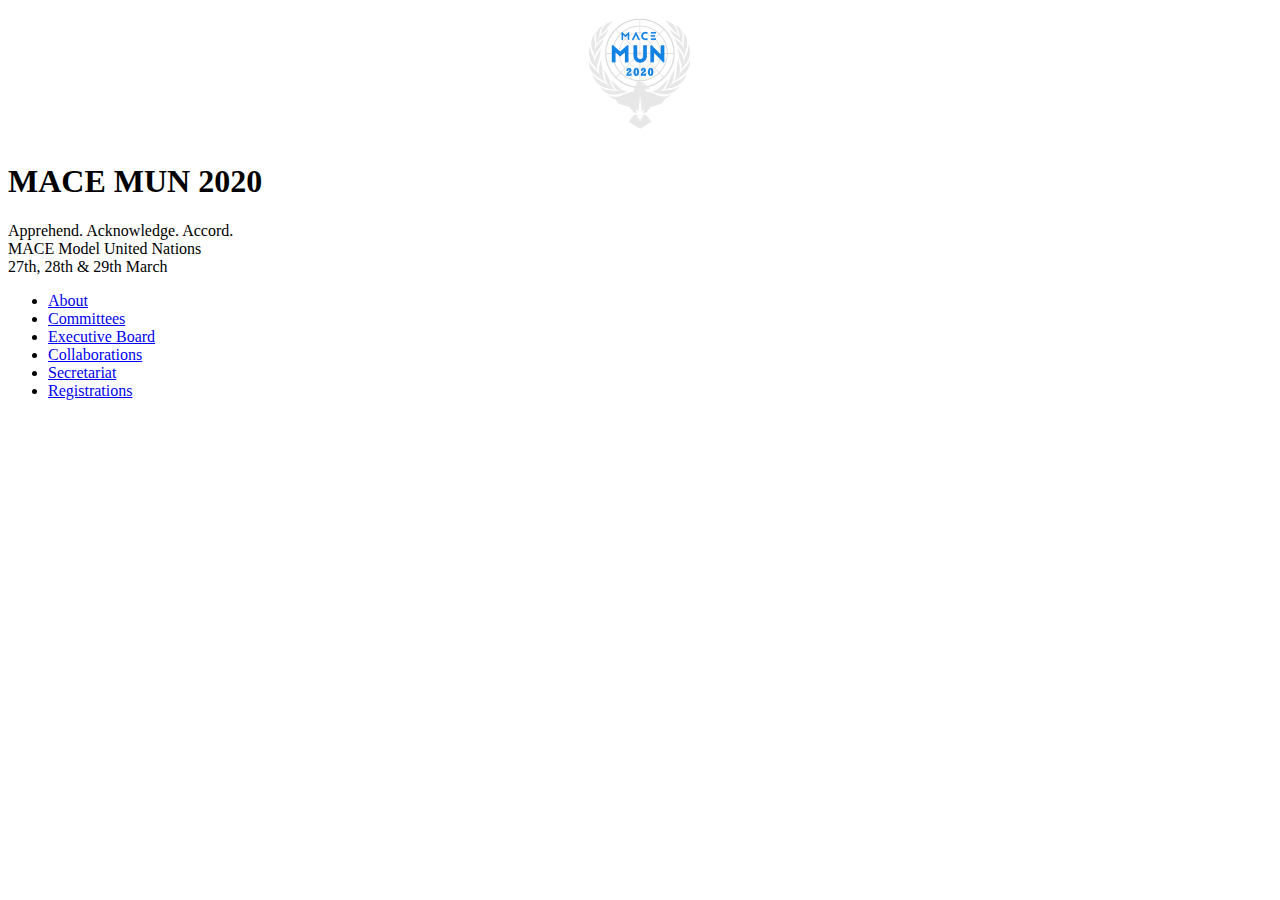
==== index1.html @ add7c155 "Add files via upload" ====
<!DOCTYPE HTML>

<html>
	<head>
		<title>MACE MUN 2020</title>
		<meta charset="utf-8" />
		<meta name="viewport" content="width=device-width, initial-scale=1, user-scalable=no" />
		<link rel="stylesheet" href="assets1/css/main.css" />
		<noscript><link rel="stylesheet" href="assets1/css/noscript.css" /></noscript>
    <style>
.link:target{
  display:block!important;}
</style>

			<link rel="shortcut icon" href="images/mun.png">
			<style>
				.sec-container{
					position: relative;
				}

				.major.width-change{
					width: 100%;
					text-align: center;
					padding: 20px 0 20px 0;
					border-top: solid 1px #ffffff;
				}
			</style>
	</head>
	<body>
        
 
		<!-- Wrapper -->
			<div id="wrapper">

				<!--Header-->
					<header id="header">
						<div class="logo">
							<span><center><img src="images/mun.ico" alt="Image" height="130" width="130"></center></span> 
						</div>
						<div class="content">
							<div class="inner">
								<h1>MACE MUN 2020</h1>
								<p>Apprehend. Acknowledge. Accord.<br>
								MACE Model United Nations <br> 27th, 28th &#38; 29th March</p>
							</div>
						</div>
						<nav>
							<ul>
								<li><a href="#intro">About</a></li>
                                <li><a href="#comm">Committees </a></li> 
                                <li><a href="#eboard">Executive Board</a></li>
                              	<li><a href="#collab">Collaborations</a></li>
                                <li><a href="#sec">Secretariat</a></li>
                                <li><a href="#reg">Registrations</a></li>
								<!--<li><a href="#elements">Elements</a></li>-->
							</ul>
						</nav>
					</header>

				<!-- Main -->
					<div id="main">

						<!-- Intro -->
							<article id="intro">
                                <h2 class ="major">ABOUT</h2>
								<h3 class="major">MACE</h3> 
								<span class="image main"><img src="images/01.jpg" alt="" /></span>
								<p>Mar Athanasius College of Engineering, popularly known as MACE, has been pioneering engineering education in Kerala since 1961 and is one to the top engineering institutions in the state. The students admitted here constitute the top 5 percentile of ranks in the Common Engineering Entrance Examination conducted by the Govt. of Kerala. Its managed by the Mar Athanasius College Association and aided by the Government of Kerala. The college offers B.Tech course in the following 5 fields of engineering: Mechanical, Civil, Electrical and Electronics, Electronics and Communication and Computer Science Engineering. Apart from these courses, there are also Post Graduation Courses which are inclusive of M.Tech, MCA, and Ph.D. </p>
								<p>Set on a hilltop of a low lying mountain in the beautiful and green town of Kothamangalam, also known as the gateway to the hills, MACE lies en route and on the foothills of Munnar, a hill station in the western Ghats popular for vast spread of scenic tea plantations, beautifully designed township, recherché flora and fauna, massive peaks and dams. The institution is also in close proximity with Kochi, a major financial and cultural hub of Kerala, which is inclusive of the Jewish establishments of historic significance and home to the Kochi-Muziris Biennale.</p>
                                <br>
                                <h3 class="major">MACE MUN</h3>
								<span class="image main"><img src="images/macemunpic.png" alt="" /></span>
								<p>Over the past six years, Mar Athanasius College of Engineering, Kothamangalam, Ernakulam, Kerala in association with the online all student-run College Newsletter, THE MACE POST, has been organizing the MACE Model United Nations (MACE MUN) Conference. Selected committees of the United Nations are simulated with specified country matrices per committee. An agenda addressing a real world concern which plagues the idea of peaceful existence of the global citizens will be decided upon by the judges of each committee, hereafter referred to as the Executive Board. Interested candidates will apply and will be allotted a country each based on the aforementioned matrices per committee and also their experience. These allotted candidates , hereafter referred to as delegates , will have to extensively research their country's stance on the agenda. Also, they will have to master their country's foreign policy and the act of diplomatic debate. They will have to research  and present their country's concerns and proposed solutions ( adhering to their national interests as well ) with the seriousness of an actual delegate of the United Nations. Parallely, to keep up with the proceedings of the committees, another faction of participants, hereafter referred to as the members of the International Press (IP) will be in charge of documenting the proceedings of the conference. The IP will be headed by the Head of the International Press, Editor in Chief and The Head of the International Press Photography. The Delegates, International Press Photographers and  Reporters will be judged by the Executive Board, Head of International Press Photography ,Head of International Press and Editor in Chief respectively, on the basis of their performance in committee.</p>
								<p>We are back this time with the much awaited Seventh Edition, MACE MUN 2020, aimed to scale higher and amalgamating a perfect blend of Diplomacy, Debating and Display of leadership skills at its finesse by endorsing the ability to APPREHEND the crises at hand, ACKNOWLEDGE everyone's stances, faults and solutions and ACCORD in good will.</p>
							</article>

						<!-- collab -->
							<article id="collab">
								<h2 class="major">Collaborations</h2>
                                <h3 class="major">Asian MUN Circuit</h3>
								<span class="image main"><img src="images/amc.jpeg" alt="" /></span>
                               
<p>More often than not success is an outcome of a winning combination. It is with much delight and pleasure that we announce our association with Asian MUN Circuit. 
<br>
A circuit that has pioneered the art of expanding the horizons of the very idea of an MUN, AMC provides the ideal platform for MUNners to help expand their audience. MACE MUN 2020 looks forward to our alliance with such a skillfully evolved circuit scheduled to be held on 27th, 28th and 29th of March.</p>

							</article>

						<!-- Registrations -->
							<article id="reg">
                                <h2 class="major">Registrations</h2>
                                <br>
                                
								<p><center>To register as a delegate for MACE MUN 2020, you can follow the link below to apply:
                                <a href="https://forms.gle/uHZD6a6uFtLuvNiS8">DELEGATE APPLICATIONS</a></center></p>
                                
                                <p><center>To register as an International Press Reporter, you may follow the link below :<br>
                                <a href="https://forms.gle/bbhjKDuFJkeQMsyP7">INTERNATIONAL PRESS REPORTER</a></center></p>
                                
                                <p><center>To register as an International Press Photographer, you may follow the link below :<br>
                                <a href="https://forms.gle/jBUQbMmKQguDCgD26">INTERNATIONAL PRESS PHOTOGRAPHY</a></center></p>
                                
                                
                                
                
							</article>
                         <!-- Committee --> 
    <article id="comm"> 
     <h2 class="major">Committees</h2> 
     <p> 
     <center><span><a href="#unodc"><img src="images/UNODC%20LOGO.png" alt="Image" height="130" width="130"></a></span> 
     <span><a href="#hse"><img src="images/HSC%20LOGO.png" alt="Image" height="130" width="130"></a></span> 
     <span><a href="#kla"><img src="images/Untitled-1.png" alt="Image" height="130" width="130"></a></span></center> 
  
    <center>
     <span><a href="#unga"><img src="images/UNGA%20LOGO.png" alt="Image" height="130" width="130"></a></span> 
     <span><a href="#wha"><img src="images/WHA%20LOGO.png" alt="Image" height="130" width="130"></a></span> 
     <span><a href="#ip"><img src="images/ip%20LOGO.png" alt="Image" height="130" width="130"></a></span> 
         </center>
        </p>
     <div id="unodc" class="link" style="display:none"> 
      <h3 class="major width-change">United Nations Office on Drugs and Crime</h3> 
      <span class="image main"><img src="images/unodccom.jpeg" alt="" ></span> 
      <p>The unrelenting torrents of crime are kept at bay by the guardians of peace and justice. Transnational organised crime and the illicit trade of drugs has become a major threat to world peace and if not kept in check will tear the world apart. This is the mandate of the United Nations Office on Drugs and Crime (UNODC).<br> A committee that challenges the Delegates in ways that are unheard of in other committees. A committee where there is a very fuzzy line between allies and enemies. A committee that needs you to bring your A game.</p> 
     </div> 
     <div id="hse" class="link" style="display:none"> 
      <h3 class="major width-change">Historic Security Council</h3> 
      <span class="image main"><img src="images/hsccom.jpeg" alt=""></span> 
      <p>The Jericho Trumpets, employed on the Stuka, one of the most iconic tactics employed by the Germans in WW2, represented a major propaganda victory over the Allied forces.
The banshee scream it uttered struck terror into the hearts of even the most gallant. And the call to arms it symbolises echoes through the annals of history, even today.
<br>
The  one that remains deadlocked over issues that threaten to destabilize the fragile peace that the UN represents. The United Nations Security Council (UNSC) is the UN's most powerful body, with primary responsibility for the maintenance of international peace and security.
This is their call to action, their call to arms, their chance for redemption. 
The siren calls. Your move.</p> 
     </div> 
     <div id="kla" class="link" style="display:none"> 
      <h3 class="major width-change">All Kerala Political Party Meet</h3> 
      <span class="image main"><img src="images/akcom.jpeg" alt=""></span> 
      <p>ന്യായമുള്ള നയങ്ങളെ നിയമങ്ങളാക്കുന്നതിൽ നാം എന്നും മുന്നിൽ തന്നെ. 
പ്രജാ ഹിതങ്ങൾക്ക് പ്രാധാന്യം നൽകിപ്പോന്ന ശ്രീമൂലം തിരുന്നാൾ വാണിരുന്ന കാലത്ത് തിരുവിതാംകൂറിൽ ആദ്യമായ് നിയമ നിർമ്മാണ സഭ രൂപം കൊണ്ടത് മുതൽ വർഷങ്ങൾ നീളുന്ന പാരമ്പര്യം പേറുന്നവർ.
<br>
അസ്വാതന്ത്ര്യത്തിന്റെ കൈവിലങ്ങുകൾ അഗ്നിക്കിരയാക്കി പിറന്ന മണ്ണിനു വേണ്ടിയുള്ള ഒരു ജനതയുടെ എണ്ണമറ്റ മുറവിളികളുടെയും നിരായുധസമരമുറകളുടെയും ആകത്തുകയാണ് ഇന്ത്യൻ സ്വാതന്ത്ര്യം.വ്യത്യസ്തകളെ അതിന്റെ തനിമ ഒട്ടും ചോരാതെ തന്നെ സ്വാംശീകരിച്ഛ് ഭൂരിപക്ഷവും ന്യൂനപക്ഷവും കയ്യോട് കൈ ചേർത്ത് മനുഷ്യനായി
ജനിച്ച എല്ലാവർക്കും ഒരേ നീതി നടപ്പാക്കുന്ന ജനാധിപത്യം.
<br>
ജന ഹിതങ്ങളറിയുന്ന  ഒരു നല്ല ജന പ്രധിനിധിയെ  നിങ്ങൾ നിങ്ങളിൽ കാണുന്നുണ്ടോ? 
നിയമ നിർമാണത്തിനായി സംഭാവന ചെയ്യാൻ നിങ്ങൾക്ക് നിങ്ങളുടേതായ  ആശയങ്ങളുണ്ടോ? 
സ്വയം ഒരു നല്ല നിയമ നിർമാതാവാകാൻ നിങ്ങൾക്ക് സാധിക്കുമോ?
<br>
എന്നാൽ  ആശയങ്ങളെ ആയുധമാക്കാൻ  അഖില കേരള രാഷ്ട്രിയ പാർട്ടി  സമ്മേളനത്തിൽ പങ്കുചേരു!</p> 
     </div> 
     <div id="unga" class="link" style="display:none"> 
      <h3 class="major width-change">United Nations General Assembly Disarmament and <br>International Security Council</h3> 
      <span class="image main"><img src="images/ungacom.jpeg" alt=""></span> 
      <p>The one who holds back the tempestuous nature of man, the voice of reason amidst the clamor for violence.<br>
The United Nations General Assembly Disarmament and International Security, better known as the First Committee, deals with issues regarding the promotion, establishment, and subsequent maintenance of global peace while simultaneously working to prevent weapons proliferation.
The bread and butter of MUN'ers everywhere, the UNGA DISEC offers delegates the opportunity to discuss burning questions at the forefront of international relations, both hostile and amicable.</p> 
     </div> 
     <div id="wha" class="link" style="display:none"> 
      <h3 class="major width-change">World Health Assembly</h3> 
      <span class="image main"><img src="images/whacom.jpeg" alt=""></span> 
      <p>"Ring-a-round the rosie,<br>
A pocket full of posies,<br>
Ashes! Ashes!<br>
We all fall down."<br>
A nursery rhyme that brings back fond memories. But metafolklore tells another tale, one of sickness and death, of anguish and despair, of a struggle to ward off the Black Death, lurking behind the flimsy veneer of an innocent folk song. A bit too grim, perhaps? Regardless, it is a symbol of mankind's unquenchable will to survive, to hope when all seems bleak, and to rebuild from the ashes.<br>
The World Health Assembly(WHA) is a specialized agency of the United Nations that is concerned with international public health and is a member of the United Nations Development Group. 
The WHA's primary role is to direct and coordinate international health within the United Nations system. Its Constitution reaffirms this, "the attainment by all people of the highest possible level of health".</p> 
     </div> 
     <div id="ip" class="link" style="display:none"> 
      <h3 class="major width-change">INTERNATIONAL PRESS</h3> 
      <span class="image main"><img src="images/ipcom.jpeg" alt=""></span> 
      <p>There have always been attempts by those in power to eradicate the truth and impose a narrative that conforms to their desires.
'History is written by the victors', after all.<br>
Yet, over the ages, around every socially and politically divisive conflict, there have always existed counter-narratives that seek to subvert history as we know it, a karmic balance that some have phrased, 'the truth will out'.<br>
As these two conflicting proverbs contest the other's validity, we are left in a curiously solipsistic state of existence, unsure if everything we assume to be true is in fact, a lie.
After all, everyone's an unreliable storyteller.<br>
The International Press, the committee of reporters and photojournalists who wield the true authority in a committee, the ones who often cause delegates to quake in their boots and who are tasked with bringing council proceedings to the public.
Come tell your version of the truth.</p> 
     </div> 
    </article> 
    <!-- Executive Board --> 
    <article id="eboard"> 
     <h2 class="major">Executive Board</h2> 
     <p> 
     <center><span><a href="#de"><img src="images/UNODC%20LOGO.png" alt="Image" height="130" width="130"></a></span> 
     <span><a href="#des"><img src="images/HSC%20LOGO.png" alt="Image" height="130" width="130"></a></span> 
     <span><a href="#descri"><img src="images/Untitled-1.png" alt="Image" height="130" width="130"></a></span> 
         </center>
    
         <center>
     <span><a href="#descr"><img src="images/UNGA%20LOGO.png" alt="Image" height="130" width="130"></a></span> 
     <span><a href="#descrip"><img src="images/WHA%20LOGO.png" alt="Image" height="130" width="130"></a></span> 
     <span><a href="#desc"><img src="images/ip%20LOGO.png" alt="Image" height="130" width="130"></a></span> 
         </center>
     <p><br><br></p> 
       <div id="de" class="link" style="display:none">
     <h3 class="major width-change">United Nations Office on Drugs and Crime</h3>   
     <span class="image main"><img src="images/UNODC.jpeg" alt=""></span> 
     <p>A second year Computer Science Student who has been into MUN's for the past four years, he firmly believes that discourse on an issue is the only way to solve it and platforms like these provide an ideal opportunity to do the same. He believes that logic and law are the strongest tools in a committee. A balance of passion and profession is his motto in life and he’s combined both of them to create his start-up called DebateAround, helping individuals in the field of debating and MUNs." We present to you the President of the UNODC, Prakhar Rathi.
<br><br>
A person who holds diligence and altruism with high regard, and who is currently a fourth year law student at Amity Law School, Delhi, Saurav has a keen interest in studying about child rights. For the past three years he has served people by guiding them how to represent themselves as a diplomat in a simulation. He wishes to create a calm environment with his presence for the prosperity of participants. As a person having a dedicated heart towards his passion to learn and teach he expects the participants not to feel intimidated and consider the whole experience at MACE MUN as elucidative. We present to you the Vice-President of the UNODC, Saurav Prakash.
<br><br>
Known throughout the Kerala circuit, he is a man who prefers a good intellectual debate over a cup of coffee, and is more fondly referred to as djtom. Don't let his short stature fool you. His unimposing looks and happy go lucky attitude hides a charisma and intelligence that makes him one of the greatest minds in the college. Chief Editor of the Mechanical Department Newsletter, Captain of the SAE Aero Design Team (Micro), Takshak 2019 Documentation Head and a veteran of several MUN's, his strong views regarding migration policies and his diplomatic overtures have many a time roused a committee with applause. 
We present to you the Rapporteur of the UNODC, Davis Jacob Thomas</p> 
     </div><div id="des" class="link" style="display:none"><h3 class="major width-change">Historic Security Council</h3>
     <span class="image main"><img src="images/HSC.jpeg" alt=""></span> 
     <p>Wise and witty is a rare combination, and he has got it all. With an experience of over 30 model United Nations conferences, Tejashh Bagri is one of the most respected members in the circuit. He is currently pursuing his Bachelor’s degree in engineering at SRM Institute of Science and Technology and serving as the Secretary General for SRMMUN 2020. His unquestionable passion and an ever-growing will to bring a change are two of the three reasons which make him the most approachable Executive Board member. With him on the dais, we are assured that the delegates will bring out their best performance and make the simulation a successful one.We present to you the Chairperson of the Historic Security Council at MACEMUN 2020, Mr. Tejashh Bagri!<br><br>

He is a 2nd year law student, member of 2 Organizations, Poet, Animal Rights Activist and an aspiring Lawyer cum Politician. Skilled Debater and  passionate Mooter, he has been chaired MUNs throughout the country, notably at AMU. 
From taking the Indian Flag to the Lal Chowk all alone to filing an RTI against the authorities, he has always been fearless in his actions, attempting to continue the legacy left behind by his grandfather, a fearless poet himself. <br>
Currently a PLV with DSLSA and Intern at DHC, spending most of his time in real courts, he has a positive and unique outlook towards life, often reflected in his committees.
Known for his eloquence, wit and deep understanding of the matter concerned, he considers himself to be a novice who  still has a lot to learn from the world. Introducing to you all, The Vice-Chairperson of Historic Security Council,  
Mr. Shashvat Jain.
<br><br>
A single minded individual with a heart of gold, with an indefatigable drive to better himself, Akhil is a man of many facets. 
Fondly called ASK by professors and students alike, he is an accomplished MUN'ner, with over eight of them under his belt, and is a force to be reckoned with, especially when he plays his famed role as an IP reporter.
He manages to juggle his myriad responsibilities, from being the SEC of the SAE MACE chapter, to being the student secretary for the alumni association with seeming ease.
Most importantly though, he is an unapologetic pistonhead, and with a love of cars that edges out his love for food (just barely), he can talk your ear off with a verse by verse rendition of any episode of Top Gear that you'd dare to quiz him on, replete with Jeremy Clarkson's sarcastic wit. Presenting the esteemed Director of the Historic Security Council, Mr. Akhil Sreekumar</p> 
    </div><div id="descri" class="link" style="display:none"> <h3 class="major width-change">All Kerala Political Party Meet</h3> 
     <span class="image main"><img src="images/AKPPM.jpeg" alt=""></span>
     <p>With humble beginnings, he quickly rose through the ranks becoming the General Secretary of the VITC Debate Society (2016) and soon after, its President (2017), as well as becoming the Office Bearer of the VITC University Student Council (2017). He founded and was the maiden Secretary General of the VITNESS Leadership summit (2016). He also founded the VITNESS PARLIAMENTARY DEBATE(2015), one of the two regularly hosted Parliamentary Debates in the Chennai circuit. A debater par excellence, he has attended over 70 MUN Conferences and Debates across India in the capacity of a debater, delegate and an EB member. Despite his plethora of achievements, he portrays a coy attitude and is always welcome to constructive criticism. On a usual day you could find him vigorously criticising the establishment, often times in the company of a chilled beer. Ladies and Gentlemen, we present the Speaker of AKPPM, Mr. Rohit Santhosh.
         <br><br>

Gayathri, a lawyer of irrefutable wits, is an unstoppable presence be it any council. Behind her charming smile and benign persona is a nuanced, discerning and convincing MUNner who not only puts forward jaw dropping arguments, but also pursues pragmatically useful solutions. Her unwavering patience and indomitable willingness to empower is everything  and more an EB member needs. With unabashed pride, we present to our Deputy speaker for the AKPPM, Advocate Gayathri Muraleedharan
<br><br>
Pursuing his bachelors in Mechanical Engineering from Mar Athanasius College of Engineering, Joseph Jose isn't an unfamiliar face in the Kerala MUN circuit. Starting off with his MUN career 2 years back in his home turf MACE MUN, he has attended MUNs across the Kerala, Chennai and Bangalore circuits. You would often find him meeting new people and relaying them information regarding the upcoming MACEMUN as that's what he does best! Currently serving as the USG (Publicity) for MACEMUN 2020, We are proud to have Joseph Jose as the Director for AKPPM at MACE MUN 2020</p> 
     </div><div id="descr" class="link" style="display:none"><h3 class="major width-change">United Nations General Assembly Disarmament and <br>International Security Council</h3> 
     <span class="image main"><img src="images/UNGA.jpeg" alt=""></span>
     <p>Mukund is currently pursuing his single cycle master’s degree in Medicine and Surgery from the University of Milan, Italy. Coming from one of the rarer tangents in the circuit of debate, it is his passion to be part of different types of structures and formulated MUN simulations all across the world. Model United Nations for him is a lot like an egg, you can do whatever you want, depending on your appetite. Toss it on a pan, flip it a little and get an omelette or even if you do mess it up a little in between, rest assured you have some great scrambled eggs for you, there is no way you’re gonna go starving. Model United Nations is exactly like that. You do great, you get to inspire people, you don’t do that great and you end up with the missing ingredients in your recipe, to inspire yourself in the future. We present to you, with great aplomb, Mr Mukund Vasta, the President of UNGA DISEC.<br><br>

Divyanshu Sharma is pursuing his bachelor's from the prestigious National Institue of Technology, Jalandhar (Punjab),  still awaiting for coming out fresh from the well of engineering !<br>
 "Love at first sight", he can't think of anything else to better explain his romance with MUNs.  With esteem knowledge of international affairs and super wit on Indian Politics he has legitimately  conquered many Model United Nations conferences and Youth parliaments. Being the representative and founder of the Model United Nations Club ( CDC, NITJ)  of NIT Jalandhar, Divyanshu firmly believes in the principle of perseversance for proving one's mantle and coming out legitimately by learning from one's mistake. May we present to you, the Vice President of the UNGA DISEC, Mr. Divyanshu Sharma.
<br><br>
A normal human being by morning.. A hardcore cricket fan by night. Mr Arjun Bhaskar is the definition of a Kochi kid. A man who in his best nights, can be found wandering the streets of kochi, meeting up with the locals, and partying his heart out. His alter ego though, is a guy who's as much feared as well as respected in committee, who's a veteran of  number of MUNs, and who has garnered a reputation of being a no-nonsense dealing individual. Ladies and gentlemen, may we present to you, the Rapporteur of the UNGA DISEC, Mr. Arjun P Bhaskar</p> 
    </div><div id="descrip" class="link" style="display:none"> <h3 class="major width-change">World Health Assembly</h3> 
     <span class="image main"><img src="images/WHA.jpeg" alt=""></span>
     <p>Mr. Abhinav Grover, a Computer Science Engineer hailing from the capital is a versatile person having keen interest in sports, debates and what not. To him, MUNs are an opportunity to practice research, diplomacy, public speaking, teamwork, negotiation, and writing skills in a safe and structured environment. He is very keen and serious about debating and discussing the on-ground reality about the international issues , specifically revolving around the humanitarian conflicts and peace.<br>
He is full of enthusiasm and colours of pragmatism, and we look to experiencing his presence. We present to you the President of the World Health Assembly at MACE MUN 2020, Mr Abhinav Grover!
<br><br>
Subarna Chakraborty, is a fourth year Genetic Engineering student from SRM Institute of Science and Technology, Kattankulathur. She has attended about 20 MUN conferences in the capacity of both a delegate and an executive board member.<br>
Known for her brilliant speeches and impeccable analysis it is safe to assume that she would expect the same from the delegates of her committee . Besides MUNs, she loves dancing and getting herself lost in a book. If you’re looking for her, chances are you’ll find her in the Genetics lab where she spends most of her time. The delegates can expect an extremely accommodating and efficient EB member! We present to you the Vice-President of the World Health Assembly at MACE MUN 2020, Ms Subarna Chakraborty!
<br><br>
An amiable and adorable, tender but strong-hearted character who can become your best friend within minutes, Manacy is someone whom you can count on for anything you ask for. She has won awards in most of the MUNs she's delegated in, largely thanks to her inclination for having face to face conversations over social media chats. She is just as addicted to coffee as she is to unplanned journeys, and so much so to the latter that she may even trade a diamond for spending a sunset at the beachside. She is a sublime singer as well as a pertinent speaker, a food lover but not a foodie, and a shopping-addict : she is Manacy John, Rapporteur of the World Health Assembly</p> 
     </div><div id="desc" class="link" style="display:none"><h3 class="major width-change">INTERNATIONAL PRESS</h3> 
     <span class="image main"><img src="images/IP.jpeg" alt=""></span> 
     <p>Ishita is a law student, from Amity Law School, Noida who has participated in several Model United Nations Conferences in India. Starting as a delegate in 2012, Ishita has served in various conferences in almost every capacity. She believes that MUN conferences are important as they provide a platform for everyone to share their opinions freely. She aspires to motivate young minds to participate in matters of global critical importance. In her perspective, MUNs not only teach us to debate and negotiate, but they also teach us to be diplomatic, diverse and humble. She has been active in playing sports and film making. She participated in organizing a presentation competition at UNIC, India and volunteered as a mentor under TeachForIndia while teaching students from class 8th to 10th about topics like Climate Change, gender equality & UNSDGs. We present to you, the Head of the International Press, Ms. Ishita Bhatnagar
<br><br>
Loganayaki Kumar(Logi), a third-year Sociology student at Stella Maris, Chennai has attended over 15 MUN conferences as a delegate, photographer and an EB member.
Her vibrant, artistic photography helps her capture your too good to be true moments with ease.  If she's not with her camera, you'd find her rewatching episodes of Naruto or practicing in the boxing ring. As someone who has an eye for the harsh realities of everyday life, she is often seen commenting vivdly on the various quagmires of modern society both through her voice and her film. Ladies and Gentlemen, the Head of the International Press Photography, Ms. Loganayaki Kumar</p> 
   </div> </article> 
                        
                 <!-- SECRETARIAT -->
							<article id="sec">
                               <h2 class="major">Secretariat</h2> 
                                <table>
                                
                                    <tr>
                                        <td><a href="#secg">SECRETARY GENERAL</a></td>
                                        <td><a href="#dsg">DEPUTY SECRETARY GENERAL</a></td>
                                    </tr>
                                    
                                    <tr>
                                        <td><a href="#doo">DIRECTOR OF OPERATIONS</a></td>
                                        <td><a href="#delaf">USG - DELEGATE AFFAIRS</a></td>
                                    </tr>
                                    
                                    <tr>
                                        <td><a href="#usgsp">USG - SPONSORSHIP</a></td>
                                        <td><a href="#usgpub">USG - PUBLICITY</a></td>
                                    </tr>
                                    
                                    <tr>
                                        <td><a href="#usgde">USG - DESIGN</a></td>
                                        <td><a href="#usgpr"> USG - PUBLIC RELATIONS</a></td>
                                    </tr>
                                    
                                    <tr>
                                        <td><a href="#usgho">USG - HOSPITALITY</a></td>
                                        <td><a href="#usgl">USG - LOGISTICS</a></td>
                                    </tr>
                                    
                                    <tr>
                                        <td><a href="#usgad">USG - ADMINISTRATION</a></td>
                                        <td><a href="#usgdeco">USG - DECORATIONS</a></td>
                                    </tr>
                                    
                                    <tr>   
                                        <td><a href="#usgfin">USG - FINANCE</a></td>
                                        <td><a href="#usgmed">USG - MEDIA</a></td>
                                    </tr>
                                    
                                </table>
                            
        <!-- SECRETARY GENERAL-->                        
     						<div id="secg" class="link" style="display:none; position: relative;"> 
                                <div class="sec-container">
									<div class="image main"><img src="images/EMIL%20KURIAN.jpeg" style="margin: 0;" alt=""></div> 
									<div style="position: absolute; top:50%; right: 3%; transform: translate(-50%,-50%);">
                                        <center><p style=""><b>Secretary General</b></p></center>
                                        <center><p><i>Emil Kurian</i></p></center>
                                        <center><p><i>+91 85890 62111</i></p></center>
									</div>
								</div>
        					</div>
							<style>
								@media (max-width: 575px) {
									#secg>.sec-container div:last-child{
										right: 0;
										left:74%;
										width: 100px;
									}
								}
							</style>
		<!-- DEPUTY SECRETARY GENERAL -->                    
							<div id="dsg" class="link" style="display:none; position: relative;"> 
								<div class="sec-container">
									<div class="image main"><img src="images/JAIS%20BENNY.jpg" style="margin: 0;" alt=""></div> 
									<div style="position: absolute; top:50%; left:72%; transform: translate(-40%,-50%);">
                                        <center><p style=""><b>Deputy Secretary General</b></p></center>
                                        <center><p><i>Jais Benny</i></p></center>
                                        <center><p><i>+91 81568 57145</i></p></center>
									</div>  
								</div>
							</div>
							<style>
								@media (max-width: 575px) {
									#dsg > .sec-container div:last-child{
										right: 0;
										left:72%;
										width: 100px;
									}
								}
							</style>
								 
		<!-- DIRECTOR OF OPERATIONS-->					
							<div id="doo" class="link" style="display:none; position: relative;"> 
								<div class="sec-container">
									<div class="image main"><img src="images/sebastian%20thomas.jpeg" style="margin: 0;" alt=""></div> 
									<div style="position: absolute; top:50%; left: 75%; transform: translate(-50%,-50%);">
                                        <center><p style=""><b>Director of Operations</b></p></center>
                                        <center><p><i>Sebastian Thomas</i></p></center>
									</div>
								</div>  
                                <div class="image main"><img src="images/AKSHAY%20PRADEEP.jpg" style="margin: 0;" alt=""></div> 
									<div style="position: absolute; top:80%; left: 75%; transform: translate(-50%,-50%);">
                                        <center><p style=""><b>Director of Operations</b></p></center>
                                        <center><p><i>Akshay Pradeep</i></p></center>
									</div>
								</div>  
				
							<style>
								@media (max-width: 575px) {
									#doo > .sec-container div:last-child{
										right: 0;
										left:72%;
										width: 100px;
									}
								}
							</style>


		<!-- DELAGATE AFFAIRS-->
                            <div id="delaf" class="link" style="display:none; position: relative;"> 
                                
							<div class="sec-container">
								<div class="image main"><img src="images/KAVITH%20VISWANATH.jpg" style="margin: 0;" alt=""> </div>
								<div style="position: absolute; top:50%; right: 0; transform: translate(-50%,-50%);">
                                    <center><p><b>USG Delegate Affairs</b></p></center>
                                    <center><p><i>Kavith Viswanath</i></p></center>
                                    <center><p><i>+91 99618 19848</i></p></center>       
								</div> 
							</div>


							<div class="sec-container">
								<div class="image main"><img src="images/RIA%20MARIA%20MATHEW.jpg" style="margin: 0;" alt=""></div>
								<div style="position: absolute; top:50%; right: 0; transform: translate(-50%,-50%);">
									<center><p style=""><b>USG Delegate Affairs</b></p></center>
                                    <center><p><i>Ria Mathew</i></p></center>
                                    <center><p><i>+91 75599 35655</i></p></center>   
								</div>  
							</div>
							
							</div>

							<style>
								@media (max-width: 575px) {
									#delaf .sec-container div:last-child{
										right: 0;
										left:74%;
										width: 100px;
									}
								}
							</style>
		<!-- #Delegate Affairs End-->
                                       
                                     
        <!-- SPONSORSHIP-->
							<div id="usgsp" class="link" style="display:none; position: relative;"> 
                                
								<div class="sec-container">
									<div class="image main"><img src="images/ANJALY%20RAJAN.jpg" style="margin: 0;" alt=""> </div>
									<div style="position: absolute; top:50%; right: 5%; transform: translate(-50%,-50%);">
										<center><p><b>USG Sponsorship</b></p></center>
                                        <center><p><i>Anjaly Rajan</i></p></center>
                                        <center><p><i>+91 95440 49568</i></p></center>			
									</div> 
								</div>

								<div class="sec-container">
									<div class="image main"><img src="images/FELIX%20PALATTY.jpg" style="margin: 0;" alt=""></div>
									<div style="position: absolute; top:50%; right: 5%; transform: translate(-50%,-50%);">
										<center><p style=""><b>USG Sponsorship</b></p></center>
                                        <center><p><i>Felix Palatty</i></p></center>
										<center><p><i>+91 98469 44487</i></p></center>
									</div>  
								</div>
								
							</div>
							<style>
								@media (max-width: 575px) {
									#usgsp .sec-container div:last-child{
										right: 0;
										left:74%;
										width: 100px;
									}
								}
							</style>
		<!--#Sponsorship End -->


		<!-- PUBLICITY -->
                            <div id="usgpub" class="link" style="display:none; position: relative;"> 
                                
								<div class="sec-container">
									<div class="image main"><img src="images/Joseph_Jose.jpg" style="margin: 0;" alt=""> </div>
									<div style="position: absolute; top:50%; right: 8%; transform: translate(-50%,-50%);">
                                        <center><p><b>USG Publicity</b></p></center>
                                        <center><p><i>Joseph Jose</i></p></center>
                                        <center><p><i>+91 70127 93980</i></p></center>			
									</div> 
								</div>

								<div class="sec-container">
									<div class="image main"><img src="images/AKHILESH%20NAIR.jpg" style="margin: 0;" alt=""> </div>
									<div style="position: absolute; top:50%; right: 8%; transform: translate(-50%,-50%);">
										<center><p><b>USG Publicity</b></p></center>
										<center><p><i>Akhilesh Nair</i></p></center>
                                        <center><p><i>+91 82815 03361</i></p></center>			
									</div> 
								</div>

								<div class="sec-container">
									<div class="image main"><img src="images/Salih_yoosaf.jpg" style="margin: 0;" alt=""> </div>
									<div style="position: absolute; top:50%; right: 8%; transform: translate(-50%,-50%);">
                                        <center><p><b>USG Publicity</b></p></center>
                                        <center><p><i>Salih Yoosaf</i></p></center>
                                        <center><p><i>+91 95679 00668</i></p></center>			
									</div> 
								</div>

							</div>

							<style>
								@media (max-width: 575px) {
									#usgpub .sec-container div:last-child{
										right: 0;
										left:74%;
										width: 100px;
									}
								}
							</style>
		<!-- #Publicity End -->

                                
		<!-- DESIGN -->					
							<div id="usgde" class="link" style="display:none; position: relative;"> 
													
								<div class="sec-container">				
									<div class="image main"><img src="images/NANDU%20KRISHNAN.jpg" style="margin: 0;" alt=""> </div>
									<div style="position: absolute; top:50%; right: 6%; transform: translate(-50%,-50%);">
                                        <center><p><b>USG Design</b></p></center>
										<center><p><i>Nandu Krishnan</i></p></center>		
									</div> 
								</div>

								<div class="sec-container">
									<div class="image main"><img src="images/NISHY%20ANN%20TOMY_.jpg" style="margin: 0;" alt=""> </div>
									<div style="position: absolute; top:50%; right: 12%; transform: translate(-50%,-50%);">
                                        <center><p><b>USG Design</b></p></center>
                                        <center><p><i>Nishy Tomy</i></p></center>			
									</div> 
								</div>

							</div>

							<style>
								@media (max-width: 575px) {
									#usgde .sec-container div:last-child{
										right: 0;
										left:74%;
										width: 100px;
									}
								}
							</style>
		<!-- #Design End -->


		<!-- PUBLIC RELATIONS -->
		
							<div id="usgpr" class="link" style="display:none; position: relative;"> 
																		
								<div class="sec-container">							
									<div class="image main"><img src="images/Davis%20Jacob%20Thomas.jpg" style="margin: 0;" alt=""> </div>
									<div style="position: absolute; top:50%; right: 0%; transform: translate(-50%,-50%);">
                                        <center><p><b>USG Public Relations</b></p></center>
										<center><p><i>Davis Jacob Thomas</i></p></center>			
									</div> 
								</div>

								<div class="sec-container">	
									<div class="image main"><img src="images/ADVAIT%20M.jpg" style="margin: 0;" alt=""> </div>
									<div style="position: absolute; top:50%; right: 0; transform: translate(-50%,-50%);">
                                        <center><p><b>USG Public Relations</b></p></center>
                                        <center><p><i>Advait Madhu</i></p></center>		
									</div> 
								</div>

							</div>
							<style>
								@media (max-width: 575px) {
									#usgpr .sec-container div:last-child{
										right: 0;
										left:74%;
										width: 100px;
									}
								}
							</style>
		<!-- # Public Relations End -->


		<!-- HOSPITALITY -->
							<div id="usgho" class="link" style="display:none; position: relative;"> 
																							
												
								<div class="sec-container">	
									<div class="image main"><img src="images/Deepak%20Krishnan%20H.jpeg" style="margin: 0;" alt=""> </div>
									<div style="position: absolute; top:50%; right: 6%; transform: translate(-50%,-50%);">
										<center><p><b>USG Hospitality</b></p></center>
                                        <center><p><i>Deepak Krishna</i></p></center>			
									</div> 
								</div>

								<div class="sec-container">	
									<div class="image main"><img src="images/Mathews%20Benny%20.jpeg" style="margin: 0;" alt=""> </div>
									<div style="position: absolute; top:50%; right: 6%; transform: translate(-50%,-50%);">
                                        <center><p><b>USG Hospitality</b></p></center>
                                        <center><p><i>Mathews Benny</i></p></center>		
									</div> 
								</div>

								<div class="sec-container">	
									<div class="image main"><img src="images/MERIN%20VARKEY.jpg" style="margin: 0;" alt=""> </div>
									<div style="position: absolute; top:50%; right: 6%; transform: translate(-50%,-50%);">
                                        <center><p><b>USG Hospitality</b></p></center>
                                        <center><p><i>Merin Varkey</i></p></center>			
									</div> 
								</div>

								<div class="sec-container">	
									<div class="image main"><img src="images/MINNU%20VARGHESE.jpg" style="margin: 0;" alt=""> </div>
									<div style="position: absolute; top:50%; right: 6%; transform: translate(-50%,-50%);">
                                        <center><p><b>USG Hospitality</b></p></center>
                                        <center><p><i>Minnu Varghese</i></p></center>			
									</div>
								</div>

							</div>
							<style>
								@media (max-width: 575px) {
									#usgho .sec-container div:last-child{
										right: 0;
										left:74%;
										width: 100px;
									}
								}
							</style>
		<!-- #Hospitality End -->


		<!-- LOGISTICS -->
							<div id="usgl" class="link" style="display:none; position: relative;"> 
																												
								<div class="sec-container">																	
									<div class="image main"><img src="images/Deepak%20Antony.jpg" style="margin: 0;" alt=""> </div>
									<div style="position: absolute; top:50%; right: 8%; transform: translate(-50%,-50%);">
                                        <center><p><b>USG Logistics</b></p></center>
                                        <center><p><i>Deepak Antony</i></p></center>			
									</div> 
								</div>

								<div class="sec-container">	
									<div class="image main"><img src="images/Jishnu%20k%20k.jpg" style="margin: 0;" alt=""> </div>
									<div style="position: absolute; top:50%; right: 8%; transform: translate(-50%,-50%);">
                                        <center><p><b>USG Logistics</b></p></center>
                                        <center><p><i>Jishnu K K</i></p></center>			
									</div> 
								</div>

								<div class="sec-container">	
									<div class="image main"><img src="images/Jefin%20George%20Lazer.jpg" style="margin: 0;" alt=""> </div>
									<div style="position: absolute; top:50%; right: 8%; transform: translate(-50%,-50%);">
                                        <center><p><b>USG Logistics</b></p></center>
                                        <center><p><i>Jefin Lazer</i></p></center>		
									</div> 
								</div>


							</div>
							<style>
								@media (max-width: 575px) {
									#usgl .sec-container div:last-child{
										right: 0;
										left:74%;
										width: 100px;
									}
								}
							</style>
		<!-- #Logistics End -->


		<!-- ADMINISTRATION -->
							<div id="usgad" class="link" style="display:none; position: relative;"> 
																																	
								<div class="sec-container">																					
									<div class="image main"><img src="images/Nikitha%20mariyam%20shoji.jpg" style="margin: 0;" alt=""> </div>
									<div style="position: absolute; top:50%; right: 2%; transform: translate(-50%,-50%);">
                                        <center><p><b>USG Administration</b></p></center>
                                        <center><p><i>Nikitha Shoji</i></p></center>		
									</div> 
								</div>

								<div class="sec-container">
									<div class="image main"><img src="images/VINAY%20GREGORY%20JOHN.jpg" style="margin: 0;" alt=""> </div>
									<div style="position: absolute; top:50%; right: 2%; transform: translate(-50%,-50%);">
                                        <center><p><b>USG Administration</b></p></center>
                                        <center><p><i>Vinay Gregory</i></p></center>		
									</div> 
								</div>

								<div class="sec-container">
									<div class="image main"><img src="images/ATHIRA%20WINNY.JPG" style="margin: 0;" alt=""> </div>
									<div style="position: absolute; top:50%; right: 2%; transform: translate(-50%,-50%);">
                                        <center><p><b>USG Administration</b></p></center>
                                        <center><p><i>Athira Winny</i></p></center>		
									</div> 
								</div>

								<div class="sec-container">
									<div class="image main"><img src="images/SHIBIJA%20A.jpg" style="margin: 0;" alt=""> </div>
									<div style="position: absolute; top:50%; right: 2%; transform: translate(-50%,-50%);">
                                        <center><p><b>USG Administration</b></p></center>
                                        <center><p><i>Shibija A</i></p></center>		
									</div> 
								</div>


							</div>
							<style>
								@media (max-width: 575px) {
									#usgad .sec-container div:last-child{
										right: 0;
										left:74%;
										width: 100px;
									}
								}
							</style>
		<!-- #Administration End-->


		<!-- DECORATION -->       
							<div id="usgdeco" class="link" style="display:none; position: relative;"> 
																																	
								<div class="sec-container">																						
									<div class="image main"><img src="images/SHRUTI%20MANMADHAN.jpg" style="margin: 0;" alt=""> </div>
									<div style="position: absolute; top:50%; right: 6%; transform: translate(-50%,-50%);">
                                        <center><p><b>USG Decoration</b></p></center>
                                        <center><p><i>Shruti M</i></p></center>		
									</div> 
								</div>

								<div class="sec-container">
									<div class="image main"><img src="images/ARAVIND%20T%20G.jpg" style="margin: 0;" alt=""> </div>
									<div style="position: absolute; top:50%; right: 6%; transform: translate(-50%,-50%);">
                                        <center><p><b>USG Decoration</b></p></center>
                                        <center><p><i>Aravind T GK</i></p></center>			
									</div>
								</div>


							</div>
							<style>
								@media (max-width: 575px) {
									#usgdeco .sec-container div:last-child{
										right: 0;
										left:74%;
										width: 100px;
									}
								}
							</style>
		<!-- #Decoration End --> 

		
		<!-- FINANCE -->
							<div id="usgfin" class="link" style="display:none; position: relative;"> 
																																												
								<div class="sec-container">																																
									<div class="image main"><img src="images/Joel%20Simon%20Vaniyapura.jpg" style="margin: 0;" alt=""> </div>
									<div style="position: absolute; top:50%; right: 0; transform: translate(-50%,-50%);">
                                        <center><p><b>USG Finance</b></p></center>
                                        <center><p><i>Joel Simon Vaniyapura</i></p></center>			
									</div> 
								</div>


							</div>		
							<style>
								@media (max-width: 575px) {
									#usgfin .sec-container div:last-child{
										right: 0;
										left:74%;
										width: 100px;
									}
								}
							</style>		
		<!-- Finance end -->   

		
		<!-- MEDIA -->
							<div id="usgmed" class="link" style="display:none; position: relative;"> 
																																												
								<div class="sec-container">																																		
									<div class="image main"><img src="images/REUBEN%20MATHEW%20THOMAS.jpg" style="margin: 0;" alt=""> </div>
									<div style="position: absolute; top:50%; right: 6%; transform: translate(-50%,-50%);">
                                        <center><p><b>USG Media</b></p></center>
                                        <center><p><i>Reuban Mathew</i></p></center>	
									</div> 
								</div>


							</div>
							<style>
								@media (max-width: 575px) {
									#usgmed .sec-container div:last-child{
										right: 0;
										left:74%;
										width: 100px;
									}
								}
							</style>
		<!-- #Media end -->  


				 
		
         </article>
						<!-- Contact -->
							<article id="contact">
								<h2 class="major">Contact</h2>
								<form method="post" action="#">
									<div class="fields">
										<div class="field half">
											<label for="name">Name</label>
											<input type="text" name="name" id="name" />
										</div>
										<div class="field half">
											<label for="email">Email</label>
											<input type="text" name="email" id="email" />
										</div>
										<div class="field">
											<label for="message">Message</label>
											<textarea name="message" id="message" rows="4"></textarea>
										</div>
									</div>
									<ul class="actions">
										<li><input type="submit" value="Send Message" class="primary" /></li>
										<li><input type="reset" value="Reset" /></li>
									</ul>
								</form>
								<ul class="icons">
									<li><a href="#" class="icon brands fa-twitter"><span class="label">Twitter</span></a></li>
									<li><a href="#" class="icon brands fa-facebook-f"><span class="label">Facebook</span></a></li>
									<li><a href="#" class="icon brands fa-instagram"><span class="label">Instagram</span></a></li>
									<li><a href="#" class="icon brands fa-github"><span class="label">GitHub</span></a></li>
								</ul>
							</article>

						<!-- Elements -->
							<article id="elements">
								<h2 class="major">Elements</h2>

								<section>
									<h3 class="major">Text</h3>
									<p>This is <b>bold</b> and this is <strong>strong</strong>. This is <i>italic</i> and this is <em>emphasized</em>.
									This is <sup>superscript</sup> text and this is <sub>subscript</sub> text.
									This is <u>underlined</u> and this is code: <code>for (;;) { ... }</code>. Finally, <a href="#">this is a link</a>.</p>
									<hr />
									<h2>Heading Level 2</h2>
									<h3>Heading Level 3</h3>
									<h4>Heading Level 4</h4>
									<h5>Heading Level 5</h5>
									<h6>Heading Level 6</h6>
									<hr />
									<h4>Blockquote</h4>
									<blockquote>Fringilla nisl. Donec accumsan interdum nisi, quis tincidunt felis sagittis eget tempus euismod. Vestibulum ante ipsum primis in faucibus vestibulum. Blandit adipiscing eu felis iaculis volutpat ac adipiscing accumsan faucibus. Vestibulum ante ipsum primis in faucibus lorem ipsum dolor sit amet nullam adipiscing eu felis.</blockquote>
									<h4>Preformatted</h4>
									<pre><code>i = 0;

while (!deck.isInOrder()) {
    print 'Iteration ' + i;
    deck.shuffle();
    i++;
}

print 'It took ' + i + ' iterations to sort the deck.';</code></pre>
								</section>

								<section>
									<h3 class="major">Lists</h3>

									<h4>Unordered</h4>
									<ul>
										<li>Dolor pulvinar etiam.</li>
										<li>Sagittis adipiscing.</li>
										<li>Felis enim feugiat.</li>
									</ul>

									<h4>Alternate</h4>
									<ul class="alt">
										<li>Dolor pulvinar etiam.</li>
										<li>Sagittis adipiscing.</li>
										<li>Felis enim feugiat.</li>
									</ul>

									<h4>Ordered</h4>
									<ol>
										<li>Dolor pulvinar etiam.</li>
										<li>Etiam vel felis viverra.</li>
										<li>Felis enim feugiat.</li>
										<li>Dolor pulvinar etiam.</li>
										<li>Etiam vel felis lorem.</li>
										<li>Felis enim et feugiat.</li>
									</ol>
									<h4>Icons</h4>
									<ul class="icons">
										<li><a href="#" class="icon brands fa-twitter"><span class="label">Twitter</span></a></li>
										<li><a href="#" class="icon brands fa-facebook-f"><span class="label">Facebook</span></a></li>
										<li><a href="#" class="icon brands fa-instagram"><span class="label">Instagram</span></a></li>
										<li><a href="#" class="icon brands fa-github"><span class="label">Github</span></a></li>
									</ul>

									<h4>Actions</h4>
									<ul class="actions">
										<li><a href="#" class="button primary">Default</a></li>
										<li><a href="#" class="button">Default</a></li>
									</ul>
									<ul class="actions stacked">
										<li><a href="#" class="button primary">Default</a></li>
										<li><a href="#" class="button">Default</a></li>
									</ul>
								</section>

								<section>
									<h3 class="major">Table</h3>
									<h4>Default</h4>
									<div class="table-wrapper">
										<table>
											<thead>
												<tr>
													<th>Name</th>
													<th>Description</th>
													<th>Price</th>
												</tr>
											</thead>
											<tbody>
												<tr>
													<td>Item One</td>
													<td>Ante turpis integer aliquet porttitor.</td>
													<td>29.99</td>
												</tr>
												<tr>
													<td>Item Two</td>
													<td>Vis ac commodo adipiscing arcu aliquet.</td>
													<td>19.99</td>
												</tr>
												<tr>
													<td>Item Three</td>
													<td> Morbi faucibus arcu accumsan lorem.</td>
													<td>29.99</td>
												</tr>
												<tr>
													<td>Item Four</td>
													<td>Vitae integer tempus condimentum.</td>
													<td>19.99</td>
												</tr>
												<tr>
													<td>Item Five</td>
													<td>Ante turpis integer aliquet porttitor.</td>
													<td>29.99</td>
												</tr>
											</tbody>
											<tfoot>
												<tr>
													<td colspan="2"></td>
													<td>100.00</td>
												</tr>
											</tfoot>
										</table>
									</div>

									<h4>Alternate</h4>
									<div class="table-wrapper">
										<table class="alt">
											<thead>
												<tr>
													<th>Name</th>
													<th>Description</th>
													<th>Price</th>
												</tr>
											</thead>
											<tbody>
												<tr>
													<td>Item One</td>
													<td>Ante turpis integer aliquet porttitor.</td>
													<td>29.99</td>
												</tr>
												<tr>
													<td>Item Two</td>
													<td>Vis ac commodo adipiscing arcu aliquet.</td>
													<td>19.99</td>
												</tr>
												<tr>
													<td>Item Three</td>
													<td> Morbi faucibus arcu accumsan lorem.</td>
													<td>29.99</td>
												</tr>
												<tr>
													<td>Item Four</td>
													<td>Vitae integer tempus condimentum.</td>
													<td>19.99</td>
												</tr>
												<tr>
													<td>Item Five</td>
													<td>Ante turpis integer aliquet porttitor.</td>
													<td>29.99</td>
												</tr>
											</tbody>
											<tfoot>
												<tr>
													<td colspan="2"></td>
													<td>100.00</td>
												</tr>
											</tfoot>
										</table>
									</div>
								</section>

								<section>
									<h3 class="major">Buttons</h3>
									<ul class="actions">
										<li><a href="#" class="button primary">Primary</a></li>
										<li><a href="#" class="button">Default</a></li>
									</ul>
									<ul class="actions">
										<li><a href="#" class="button">Default</a></li>
										<li><a href="#" class="button small">Small</a></li>
									</ul>
									<ul class="actions">
										<li><a href="#" class="button primary icon solid fa-download">Icon</a></li>
										<li><a href="#" class="button icon solid fa-download">Icon</a></li>
									</ul>
									<ul class="actions">
										<li><span class="button primary disabled">Disabled</span></li>
										<li><span class="button disabled">Disabled</span></li>
									</ul>
								</section>

								<section>
									<h3 class="major">Form</h3>
									<form method="post" action="#">
										<div class="fields">
											<div class="field half">
												<label for="demo-name">Name</label>
												<input type="text" name="demo-name" id="demo-name" value="" placeholder="Jane Doe" />
											</div>
											<div class="field half">
												<label for="demo-email">Email</label>
												<input type="email" name="demo-email" id="demo-email" value="" placeholder="jane@untitled.tld" />
											</div>
											<div class="field">
												<label for="demo-category">Category</label>
												<select name="demo-category" id="demo-category">
													<option value="">-</option>
													<option value="1">Manufacturing</option>
													<option value="1">Shipping</option>
													<option value="1">Administration</option>
													<option value="1">Human Resources</option>
												</select>
											</div>
											<div class="field half">
												<input type="radio" id="demo-priority-low" name="demo-priority" checked>
												<label for="demo-priority-low">Low</label>
											</div>
											<div class="field half">
												<input type="radio" id="demo-priority-high" name="demo-priority">
												<label for="demo-priority-high">High</label>
											</div>
											<div class="field half">
												<input type="checkbox" id="demo-copy" name="demo-copy">
												<label for="demo-copy">Email me a copy</label>
											</div>
											<div class="field half">
												<input type="checkbox" id="demo-human" name="demo-human" checked>
												<label for="demo-human">Not a robot</label>
											</div>
											<div class="field">
												<label for="demo-message">Message</label>
												<textarea name="demo-message" id="demo-message" placeholder="Enter your message" rows="6"></textarea>
											</div>
										</div>
										<ul class="actions">
											<li><input type="submit" value="Send Message" class="primary" /></li>
											<li><input type="reset" value="Reset" /></li>
										</ul>
									</form>
								</section>

							</article>

					</div>

				<!-- Footer 
					<footer id="footer">
						<p><i>DEVELOPED AND MAINTAINED BY JAIMY SIMON</i></p>
					</footer>-->

			</div>

		<!-- BG -->
			<div id="bg"></div> 

		<!-- Scripts -->
			<script src="assets/js/jquery.min.js"></script>
			<script src="assets/js/browser.min.js"></script>
			<script src="assets/js/breakpoints.min.js"></script>
			<script src="assets/js/util.js"></script>
			<script src="assets/js/main.js"></script>

	</body>
</html>
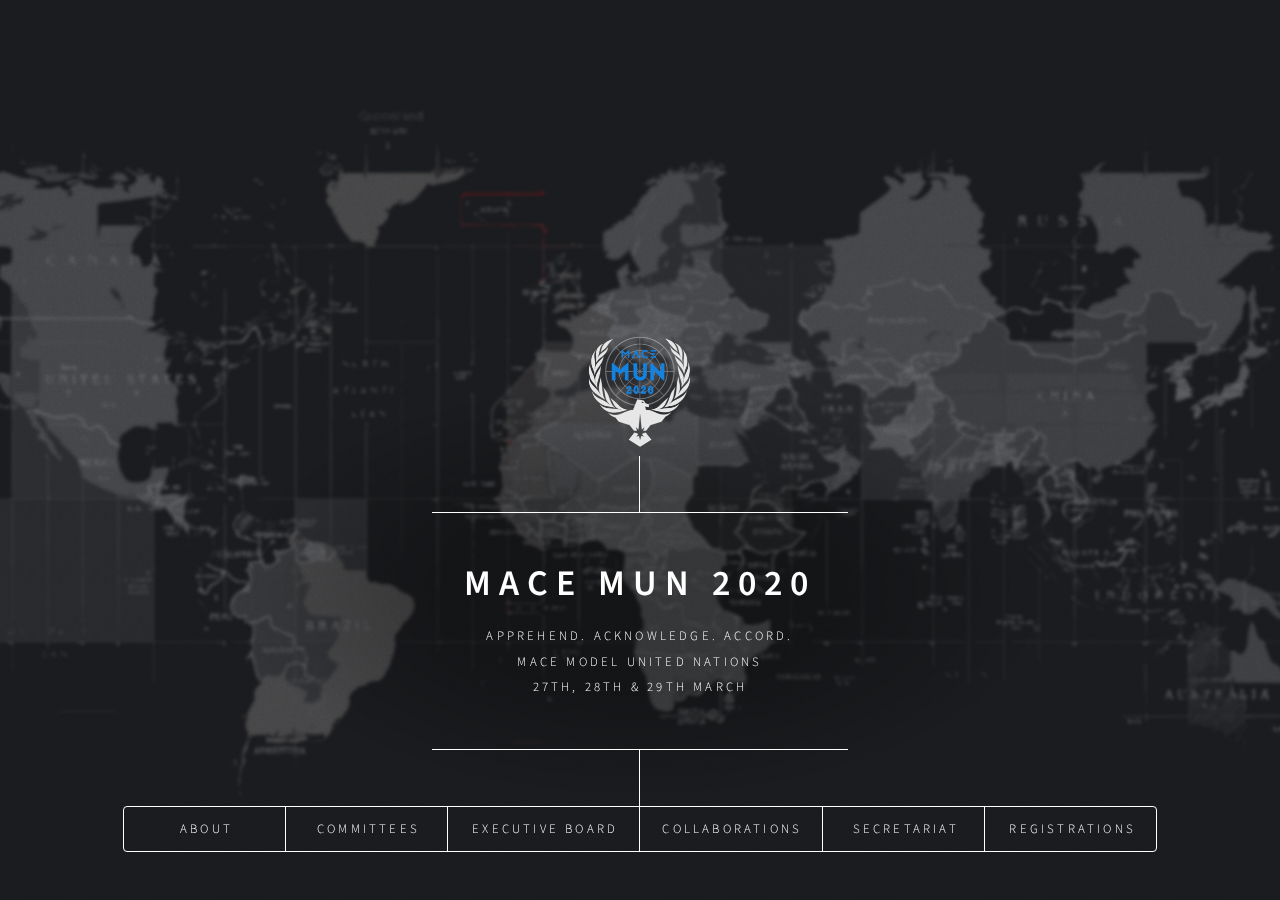
==== commit 765ab9dd: "Update index1.html" ====
--- a/index1.html
+++ b/index1.html
@@ -12,7 +12,7 @@
   display:block!important;}
 </style>
 
-			<link rel="shortcut icon" href="images/mun.png">
+			<link rel="shortcut icon" href="images1/mun.png">
 			<style>
 				.sec-container{
 					position: relative;
@@ -35,7 +35,7 @@
 				<!--Header-->
 					<header id="header">
 						<div class="logo">
-							<span><center><img src="images/mun.ico" alt="Image" height="130" width="130"></center></span> 
+							<span><center><img src="images1/mun.ico" alt="Image" height="130" width="130"></center></span> 
 						</div>
 						<div class="content">
 							<div class="inner">
@@ -64,12 +64,12 @@
 							<article id="intro">
                                 <h2 class ="major">ABOUT</h2>
 								<h3 class="major">MACE</h3> 
-								<span class="image main"><img src="images/01.jpg" alt="" /></span>
+								<span class="image main"><img src="images1/01.jpg" alt="" /></span>
 								<p>Mar Athanasius College of Engineering, popularly known as MACE, has been pioneering engineering education in Kerala since 1961 and is one to the top engineering institutions in the state. The students admitted here constitute the top 5 percentile of ranks in the Common Engineering Entrance Examination conducted by the Govt. of Kerala. Its managed by the Mar Athanasius College Association and aided by the Government of Kerala. The college offers B.Tech course in the following 5 fields of engineering: Mechanical, Civil, Electrical and Electronics, Electronics and Communication and Computer Science Engineering. Apart from these courses, there are also Post Graduation Courses which are inclusive of M.Tech, MCA, and Ph.D. </p>
 								<p>Set on a hilltop of a low lying mountain in the beautiful and green town of Kothamangalam, also known as the gateway to the hills, MACE lies en route and on the foothills of Munnar, a hill station in the western Ghats popular for vast spread of scenic tea plantations, beautifully designed township, recherché flora and fauna, massive peaks and dams. The institution is also in close proximity with Kochi, a major financial and cultural hub of Kerala, which is inclusive of the Jewish establishments of historic significance and home to the Kochi-Muziris Biennale.</p>
                                 <br>
                                 <h3 class="major">MACE MUN</h3>
-								<span class="image main"><img src="images/macemunpic.png" alt="" /></span>
+								<span class="image main"><img src="images1/macemunpic.png" alt="" /></span>
 								<p>Over the past six years, Mar Athanasius College of Engineering, Kothamangalam, Ernakulam, Kerala in association with the online all student-run College Newsletter, THE MACE POST, has been organizing the MACE Model United Nations (MACE MUN) Conference. Selected committees of the United Nations are simulated with specified country matrices per committee. An agenda addressing a real world concern which plagues the idea of peaceful existence of the global citizens will be decided upon by the judges of each committee, hereafter referred to as the Executive Board. Interested candidates will apply and will be allotted a country each based on the aforementioned matrices per committee and also their experience. These allotted candidates , hereafter referred to as delegates , will have to extensively research their country's stance on the agenda. Also, they will have to master their country's foreign policy and the act of diplomatic debate. They will have to research  and present their country's concerns and proposed solutions ( adhering to their national interests as well ) with the seriousness of an actual delegate of the United Nations. Parallely, to keep up with the proceedings of the committees, another faction of participants, hereafter referred to as the members of the International Press (IP) will be in charge of documenting the proceedings of the conference. The IP will be headed by the Head of the International Press, Editor in Chief and The Head of the International Press Photography. The Delegates, International Press Photographers and  Reporters will be judged by the Executive Board, Head of International Press Photography ,Head of International Press and Editor in Chief respectively, on the basis of their performance in committee.</p>
 								<p>We are back this time with the much awaited Seventh Edition, MACE MUN 2020, aimed to scale higher and amalgamating a perfect blend of Diplomacy, Debating and Display of leadership skills at its finesse by endorsing the ability to APPREHEND the crises at hand, ACKNOWLEDGE everyone's stances, faults and solutions and ACCORD in good will.</p>
 							</article>
@@ -78,7 +78,7 @@
 							<article id="collab">
 								<h2 class="major">Collaborations</h2>
                                 <h3 class="major">Asian MUN Circuit</h3>
-								<span class="image main"><img src="images/amc.jpeg" alt="" /></span>
+								<span class="image main"><img src="images1/amc.jpeg" alt="" /></span>
                                
 <p>More often than not success is an outcome of a winning combination. It is with much delight and pleasure that we announce our association with Asian MUN Circuit. 
 <br>
@@ -108,24 +108,24 @@
     <article id="comm"> 
      <h2 class="major">Committees</h2> 
      <p> 
-     <center><span><a href="#unodc"><img src="images/UNODC%20LOGO.png" alt="Image" height="130" width="130"></a></span> 
-     <span><a href="#hse"><img src="images/HSC%20LOGO.png" alt="Image" height="130" width="130"></a></span> 
-     <span><a href="#kla"><img src="images/Untitled-1.png" alt="Image" height="130" width="130"></a></span></center> 
+     <center><span><a href="#unodc"><img src="images1/UNODC%20LOGO.png" alt="Image" height="130" width="130"></a></span> 
+     <span><a href="#hse"><img src="images1/HSC%20LOGO.png" alt="Image" height="130" width="130"></a></span> 
+     <span><a href="#kla"><img src="images1/Untitled-1.png" alt="Image" height="130" width="130"></a></span></center> 
   
     <center>
-     <span><a href="#unga"><img src="images/UNGA%20LOGO.png" alt="Image" height="130" width="130"></a></span> 
-     <span><a href="#wha"><img src="images/WHA%20LOGO.png" alt="Image" height="130" width="130"></a></span> 
-     <span><a href="#ip"><img src="images/ip%20LOGO.png" alt="Image" height="130" width="130"></a></span> 
+     <span><a href="#unga"><img src="images1/UNGA%20LOGO.png" alt="Image" height="130" width="130"></a></span> 
+     <span><a href="#wha"><img src="images1/WHA%20LOGO.png" alt="Image" height="130" width="130"></a></span> 
+     <span><a href="#ip"><img src="images1/ip%20LOGO.png" alt="Image" height="130" width="130"></a></span> 
          </center>
         </p>
      <div id="unodc" class="link" style="display:none"> 
       <h3 class="major width-change">United Nations Office on Drugs and Crime</h3> 
-      <span class="image main"><img src="images/unodccom.jpeg" alt="" ></span> 
+      <span class="image main"><img src="images1/unodccom.jpeg" alt="" ></span> 
       <p>The unrelenting torrents of crime are kept at bay by the guardians of peace and justice. Transnational organised crime and the illicit trade of drugs has become a major threat to world peace and if not kept in check will tear the world apart. This is the mandate of the United Nations Office on Drugs and Crime (UNODC).<br> A committee that challenges the Delegates in ways that are unheard of in other committees. A committee where there is a very fuzzy line between allies and enemies. A committee that needs you to bring your A game.</p> 
      </div> 
      <div id="hse" class="link" style="display:none"> 
       <h3 class="major width-change">Historic Security Council</h3> 
-      <span class="image main"><img src="images/hsccom.jpeg" alt=""></span> 
+      <span class="image main"><img src="images1/hsccom.jpeg" alt=""></span> 
       <p>The Jericho Trumpets, employed on the Stuka, one of the most iconic tactics employed by the Germans in WW2, represented a major propaganda victory over the Allied forces.
 The banshee scream it uttered struck terror into the hearts of even the most gallant. And the call to arms it symbolises echoes through the annals of history, even today.
 <br>
@@ -135,7 +135,7 @@
      </div> 
      <div id="kla" class="link" style="display:none"> 
       <h3 class="major width-change">All Kerala Political Party Meet</h3> 
-      <span class="image main"><img src="images/akcom.jpeg" alt=""></span> 
+      <span class="image main"><img src="images1/akcom.jpeg" alt=""></span> 
       <p>ന്യായമുള്ള നയങ്ങളെ നിയമങ്ങളാക്കുന്നതിൽ നാം എന്നും മുന്നിൽ തന്നെ. 
 പ്രജാ ഹിതങ്ങൾക്ക് പ്രാധാന്യം നൽകിപ്പോന്ന ശ്രീമൂലം തിരുന്നാൾ വാണിരുന്ന കാലത്ത് തിരുവിതാംകൂറിൽ ആദ്യമായ് നിയമ നിർമ്മാണ സഭ രൂപം കൊണ്ടത് മുതൽ വർഷങ്ങൾ നീളുന്ന പാരമ്പര്യം പേറുന്നവർ.
 <br>
@@ -150,14 +150,14 @@
      </div> 
      <div id="unga" class="link" style="display:none"> 
       <h3 class="major width-change">United Nations General Assembly Disarmament and <br>International Security Council</h3> 
-      <span class="image main"><img src="images/ungacom.jpeg" alt=""></span> 
+      <span class="image main"><img src="images1/ungacom.jpeg" alt=""></span> 
       <p>The one who holds back the tempestuous nature of man, the voice of reason amidst the clamor for violence.<br>
 The United Nations General Assembly Disarmament and International Security, better known as the First Committee, deals with issues regarding the promotion, establishment, and subsequent maintenance of global peace while simultaneously working to prevent weapons proliferation.
 The bread and butter of MUN'ers everywhere, the UNGA DISEC offers delegates the opportunity to discuss burning questions at the forefront of international relations, both hostile and amicable.</p> 
      </div> 
      <div id="wha" class="link" style="display:none"> 
       <h3 class="major width-change">World Health Assembly</h3> 
-      <span class="image main"><img src="images/whacom.jpeg" alt=""></span> 
+      <span class="image main"><img src="images1/whacom.jpeg" alt=""></span> 
       <p>"Ring-a-round the rosie,<br>
 A pocket full of posies,<br>
 Ashes! Ashes!<br>
@@ -168,7 +168,7 @@
      </div> 
      <div id="ip" class="link" style="display:none"> 
       <h3 class="major width-change">INTERNATIONAL PRESS</h3> 
-      <span class="image main"><img src="images/ipcom.jpeg" alt=""></span> 
+      <span class="image main"><img src="images1/ipcom.jpeg" alt=""></span> 
       <p>There have always been attempts by those in power to eradicate the truth and impose a narrative that conforms to their desires.
 'History is written by the victors', after all.<br>
 Yet, over the ages, around every socially and politically divisive conflict, there have always existed counter-narratives that seek to subvert history as we know it, a karmic balance that some have phrased, 'the truth will out'.<br>
@@ -182,20 +182,20 @@
     <article id="eboard"> 
      <h2 class="major">Executive Board</h2> 
      <p> 
-     <center><span><a href="#de"><img src="images/UNODC%20LOGO.png" alt="Image" height="130" width="130"></a></span> 
-     <span><a href="#des"><img src="images/HSC%20LOGO.png" alt="Image" height="130" width="130"></a></span> 
-     <span><a href="#descri"><img src="images/Untitled-1.png" alt="Image" height="130" width="130"></a></span> 
+     <center><span><a href="#de"><img src="images1/UNODC%20LOGO.png" alt="Image" height="130" width="130"></a></span> 
+     <span><a href="#des"><img src="images1/HSC%20LOGO.png" alt="Image" height="130" width="130"></a></span> 
+     <span><a href="#descri"><img src="images1/Untitled-1.png" alt="Image" height="130" width="130"></a></span> 
          </center>
     
          <center>
-     <span><a href="#descr"><img src="images/UNGA%20LOGO.png" alt="Image" height="130" width="130"></a></span> 
-     <span><a href="#descrip"><img src="images/WHA%20LOGO.png" alt="Image" height="130" width="130"></a></span> 
-     <span><a href="#desc"><img src="images/ip%20LOGO.png" alt="Image" height="130" width="130"></a></span> 
+     <span><a href="#descr"><img src="images1/UNGA%20LOGO.png" alt="Image" height="130" width="130"></a></span> 
+     <span><a href="#descrip"><img src="images1/WHA%20LOGO.png" alt="Image" height="130" width="130"></a></span> 
+     <span><a href="#desc"><img src="images1/ip%20LOGO.png" alt="Image" height="130" width="130"></a></span> 
          </center>
      <p><br><br></p> 
        <div id="de" class="link" style="display:none">
      <h3 class="major width-change">United Nations Office on Drugs and Crime</h3>   
-     <span class="image main"><img src="images/UNODC.jpeg" alt=""></span> 
+     <span class="image main"><img src="images1/UNODC.jpeg" alt=""></span> 
      <p>A second year Computer Science Student who has been into MUN's for the past four years, he firmly believes that discourse on an issue is the only way to solve it and platforms like these provide an ideal opportunity to do the same. He believes that logic and law are the strongest tools in a committee. A balance of passion and profession is his motto in life and he’s combined both of them to create his start-up called DebateAround, helping individuals in the field of debating and MUNs." We present to you the President of the UNODC, Prakhar Rathi.
 <br><br>
 A person who holds diligence and altruism with high regard, and who is currently a fourth year law student at Amity Law School, Delhi, Saurav has a keen interest in studying about child rights. For the past three years he has served people by guiding them how to represent themselves as a diplomat in a simulation. He wishes to create a calm environment with his presence for the prosperity of participants. As a person having a dedicated heart towards his passion to learn and teach he expects the participants not to feel intimidated and consider the whole experience at MACE MUN as elucidative. We present to you the Vice-President of the UNODC, Saurav Prakash.
@@ -203,7 +203,7 @@
 Known throughout the Kerala circuit, he is a man who prefers a good intellectual debate over a cup of coffee, and is more fondly referred to as djtom. Don't let his short stature fool you. His unimposing looks and happy go lucky attitude hides a charisma and intelligence that makes him one of the greatest minds in the college. Chief Editor of the Mechanical Department Newsletter, Captain of the SAE Aero Design Team (Micro), Takshak 2019 Documentation Head and a veteran of several MUN's, his strong views regarding migration policies and his diplomatic overtures have many a time roused a committee with applause. 
 We present to you the Rapporteur of the UNODC, Davis Jacob Thomas</p> 
      </div><div id="des" class="link" style="display:none"><h3 class="major width-change">Historic Security Council</h3>
-     <span class="image main"><img src="images/HSC.jpeg" alt=""></span> 
+     <span class="image main"><img src="images1/HSC.jpeg" alt=""></span> 
      <p>Wise and witty is a rare combination, and he has got it all. With an experience of over 30 model United Nations conferences, Tejashh Bagri is one of the most respected members in the circuit. He is currently pursuing his Bachelor’s degree in engineering at SRM Institute of Science and Technology and serving as the Secretary General for SRMMUN 2020. His unquestionable passion and an ever-growing will to bring a change are two of the three reasons which make him the most approachable Executive Board member. With him on the dais, we are assured that the delegates will bring out their best performance and make the simulation a successful one.We present to you the Chairperson of the Historic Security Council at MACEMUN 2020, Mr. Tejashh Bagri!<br><br>
 
 He is a 2nd year law student, member of 2 Organizations, Poet, Animal Rights Activist and an aspiring Lawyer cum Politician. Skilled Debater and  passionate Mooter, he has been chaired MUNs throughout the country, notably at AMU. 
@@ -217,7 +217,7 @@
 He manages to juggle his myriad responsibilities, from being the SEC of the SAE MACE chapter, to being the student secretary for the alumni association with seeming ease.
 Most importantly though, he is an unapologetic pistonhead, and with a love of cars that edges out his love for food (just barely), he can talk your ear off with a verse by verse rendition of any episode of Top Gear that you'd dare to quiz him on, replete with Jeremy Clarkson's sarcastic wit. Presenting the esteemed Director of the Historic Security Council, Mr. Akhil Sreekumar</p> 
     </div><div id="descri" class="link" style="display:none"> <h3 class="major width-change">All Kerala Political Party Meet</h3> 
-     <span class="image main"><img src="images/AKPPM.jpeg" alt=""></span>
+     <span class="image main"><img src="images1/AKPPM.jpeg" alt=""></span>
      <p>With humble beginnings, he quickly rose through the ranks becoming the General Secretary of the VITC Debate Society (2016) and soon after, its President (2017), as well as becoming the Office Bearer of the VITC University Student Council (2017). He founded and was the maiden Secretary General of the VITNESS Leadership summit (2016). He also founded the VITNESS PARLIAMENTARY DEBATE(2015), one of the two regularly hosted Parliamentary Debates in the Chennai circuit. A debater par excellence, he has attended over 70 MUN Conferences and Debates across India in the capacity of a debater, delegate and an EB member. Despite his plethora of achievements, he portrays a coy attitude and is always welcome to constructive criticism. On a usual day you could find him vigorously criticising the establishment, often times in the company of a chilled beer. Ladies and Gentlemen, we present the Speaker of AKPPM, Mr. Rohit Santhosh.
          <br><br>
 
@@ -225,7 +225,7 @@
 <br><br>
 Pursuing his bachelors in Mechanical Engineering from Mar Athanasius College of Engineering, Joseph Jose isn't an unfamiliar face in the Kerala MUN circuit. Starting off with his MUN career 2 years back in his home turf MACE MUN, he has attended MUNs across the Kerala, Chennai and Bangalore circuits. You would often find him meeting new people and relaying them information regarding the upcoming MACEMUN as that's what he does best! Currently serving as the USG (Publicity) for MACEMUN 2020, We are proud to have Joseph Jose as the Director for AKPPM at MACE MUN 2020</p> 
      </div><div id="descr" class="link" style="display:none"><h3 class="major width-change">United Nations General Assembly Disarmament and <br>International Security Council</h3> 
-     <span class="image main"><img src="images/UNGA.jpeg" alt=""></span>
+     <span class="image main"><img src="images1/UNGA.jpeg" alt=""></span>
      <p>Mukund is currently pursuing his single cycle master’s degree in Medicine and Surgery from the University of Milan, Italy. Coming from one of the rarer tangents in the circuit of debate, it is his passion to be part of different types of structures and formulated MUN simulations all across the world. Model United Nations for him is a lot like an egg, you can do whatever you want, depending on your appetite. Toss it on a pan, flip it a little and get an omelette or even if you do mess it up a little in between, rest assured you have some great scrambled eggs for you, there is no way you’re gonna go starving. Model United Nations is exactly like that. You do great, you get to inspire people, you don’t do that great and you end up with the missing ingredients in your recipe, to inspire yourself in the future. We present to you, with great aplomb, Mr Mukund Vasta, the President of UNGA DISEC.<br><br>
 
 Divyanshu Sharma is pursuing his bachelor's from the prestigious National Institue of Technology, Jalandhar (Punjab),  still awaiting for coming out fresh from the well of engineering !<br>
@@ -233,7 +233,7 @@
 <br><br>
 A normal human being by morning.. A hardcore cricket fan by night. Mr Arjun Bhaskar is the definition of a Kochi kid. A man who in his best nights, can be found wandering the streets of kochi, meeting up with the locals, and partying his heart out. His alter ego though, is a guy who's as much feared as well as respected in committee, who's a veteran of  number of MUNs, and who has garnered a reputation of being a no-nonsense dealing individual. Ladies and gentlemen, may we present to you, the Rapporteur of the UNGA DISEC, Mr. Arjun P Bhaskar</p> 
     </div><div id="descrip" class="link" style="display:none"> <h3 class="major width-change">World Health Assembly</h3> 
-     <span class="image main"><img src="images/WHA.jpeg" alt=""></span>
+     <span class="image main"><img src="images1/WHA.jpeg" alt=""></span>
      <p>Mr. Abhinav Grover, a Computer Science Engineer hailing from the capital is a versatile person having keen interest in sports, debates and what not. To him, MUNs are an opportunity to practice research, diplomacy, public speaking, teamwork, negotiation, and writing skills in a safe and structured environment. He is very keen and serious about debating and discussing the on-ground reality about the international issues , specifically revolving around the humanitarian conflicts and peace.<br>
 He is full of enthusiasm and colours of pragmatism, and we look to experiencing his presence. We present to you the President of the World Health Assembly at MACE MUN 2020, Mr Abhinav Grover!
 <br><br>
@@ -242,7 +242,7 @@
 <br><br>
 An amiable and adorable, tender but strong-hearted character who can become your best friend within minutes, Manacy is someone whom you can count on for anything you ask for. She has won awards in most of the MUNs she's delegated in, largely thanks to her inclination for having face to face conversations over social media chats. She is just as addicted to coffee as she is to unplanned journeys, and so much so to the latter that she may even trade a diamond for spending a sunset at the beachside. She is a sublime singer as well as a pertinent speaker, a food lover but not a foodie, and a shopping-addict : she is Manacy John, Rapporteur of the World Health Assembly</p> 
      </div><div id="desc" class="link" style="display:none"><h3 class="major width-change">INTERNATIONAL PRESS</h3> 
-     <span class="image main"><img src="images/IP.jpeg" alt=""></span> 
+     <span class="image main"><img src="images1/IP.jpeg" alt=""></span> 
      <p>Ishita is a law student, from Amity Law School, Noida who has participated in several Model United Nations Conferences in India. Starting as a delegate in 2012, Ishita has served in various conferences in almost every capacity. She believes that MUN conferences are important as they provide a platform for everyone to share their opinions freely. She aspires to motivate young minds to participate in matters of global critical importance. In her perspective, MUNs not only teach us to debate and negotiate, but they also teach us to be diplomatic, diverse and humble. She has been active in playing sports and film making. She participated in organizing a presentation competition at UNIC, India and volunteered as a mentor under TeachForIndia while teaching students from class 8th to 10th about topics like Climate Change, gender equality & UNSDGs. We present to you, the Head of the International Press, Ms. Ishita Bhatnagar
 <br><br>
 Loganayaki Kumar(Logi), a third-year Sociology student at Stella Maris, Chennai has attended over 15 MUN conferences as a delegate, photographer and an EB member.
@@ -294,7 +294,7 @@
         <!-- SECRETARY GENERAL-->                        
      						<div id="secg" class="link" style="display:none; position: relative;"> 
                                 <div class="sec-container">
-									<div class="image main"><img src="images/EMIL%20KURIAN.jpeg" style="margin: 0;" alt=""></div> 
+									<div class="image main"><img src="images1/EMIL%20KURIAN.jpeg" style="margin: 0;" alt=""></div> 
 									<div style="position: absolute; top:50%; right: 3%; transform: translate(-50%,-50%);">
                                         <center><p style=""><b>Secretary General</b></p></center>
                                         <center><p><i>Emil Kurian</i></p></center>
@@ -314,7 +314,7 @@
 		<!-- DEPUTY SECRETARY GENERAL -->                    
 							<div id="dsg" class="link" style="display:none; position: relative;"> 
 								<div class="sec-container">
-									<div class="image main"><img src="images/JAIS%20BENNY.jpg" style="margin: 0;" alt=""></div> 
+									<div class="image main"><img src="images1/JAIS%20BENNY.jpg" style="margin: 0;" alt=""></div> 
 									<div style="position: absolute; top:50%; left:72%; transform: translate(-40%,-50%);">
                                         <center><p style=""><b>Deputy Secretary General</b></p></center>
                                         <center><p><i>Jais Benny</i></p></center>
@@ -335,13 +335,13 @@
 		<!-- DIRECTOR OF OPERATIONS-->					
 							<div id="doo" class="link" style="display:none; position: relative;"> 
 								<div class="sec-container">
-									<div class="image main"><img src="images/sebastian%20thomas.jpeg" style="margin: 0;" alt=""></div> 
+									<div class="image main"><img src="images1/sebastian%20thomas.jpeg" style="margin: 0;" alt=""></div> 
 									<div style="position: absolute; top:50%; left: 75%; transform: translate(-50%,-50%);">
                                         <center><p style=""><b>Director of Operations</b></p></center>
                                         <center><p><i>Sebastian Thomas</i></p></center>
 									</div>
 								</div>  
-                                <div class="image main"><img src="images/AKSHAY%20PRADEEP.jpg" style="margin: 0;" alt=""></div> 
+                                <div class="image main"><img src="images1/AKSHAY%20PRADEEP.jpg" style="margin: 0;" alt=""></div> 
 									<div style="position: absolute; top:80%; left: 75%; transform: translate(-50%,-50%);">
                                         <center><p style=""><b>Director of Operations</b></p></center>
                                         <center><p><i>Akshay Pradeep</i></p></center>
@@ -363,7 +363,7 @@
                             <div id="delaf" class="link" style="display:none; position: relative;"> 
                                 
 							<div class="sec-container">
-								<div class="image main"><img src="images/KAVITH%20VISWANATH.jpg" style="margin: 0;" alt=""> </div>
+								<div class="image main"><img src="images1/KAVITH%20VISWANATH.jpg" style="margin: 0;" alt=""> </div>
 								<div style="position: absolute; top:50%; right: 0; transform: translate(-50%,-50%);">
                                     <center><p><b>USG Delegate Affairs</b></p></center>
                                     <center><p><i>Kavith Viswanath</i></p></center>
@@ -373,7 +373,7 @@
 
 
 							<div class="sec-container">
-								<div class="image main"><img src="images/RIA%20MARIA%20MATHEW.jpg" style="margin: 0;" alt=""></div>
+								<div class="image main"><img src="images1/RIA%20MARIA%20MATHEW.jpg" style="margin: 0;" alt=""></div>
 								<div style="position: absolute; top:50%; right: 0; transform: translate(-50%,-50%);">
 									<center><p style=""><b>USG Delegate Affairs</b></p></center>
                                     <center><p><i>Ria Mathew</i></p></center>
@@ -399,7 +399,7 @@
 							<div id="usgsp" class="link" style="display:none; position: relative;"> 
                                 
 								<div class="sec-container">
-									<div class="image main"><img src="images/ANJALY%20RAJAN.jpg" style="margin: 0;" alt=""> </div>
+									<div class="image main"><img src="images1/ANJALY%20RAJAN.jpg" style="margin: 0;" alt=""> </div>
 									<div style="position: absolute; top:50%; right: 5%; transform: translate(-50%,-50%);">
 										<center><p><b>USG Sponsorship</b></p></center>
                                         <center><p><i>Anjaly Rajan</i></p></center>
@@ -408,7 +408,7 @@
 								</div>
 
 								<div class="sec-container">
-									<div class="image main"><img src="images/FELIX%20PALATTY.jpg" style="margin: 0;" alt=""></div>
+									<div class="image main"><img src="images1/FELIX%20PALATTY.jpg" style="margin: 0;" alt=""></div>
 									<div style="position: absolute; top:50%; right: 5%; transform: translate(-50%,-50%);">
 										<center><p style=""><b>USG Sponsorship</b></p></center>
                                         <center><p><i>Felix Palatty</i></p></center>
@@ -433,7 +433,7 @@
                             <div id="usgpub" class="link" style="display:none; position: relative;"> 
                                 
 								<div class="sec-container">
-									<div class="image main"><img src="images/Joseph_Jose.jpg" style="margin: 0;" alt=""> </div>
+									<div class="image main"><img src="images1/Joseph_Jose.jpg" style="margin: 0;" alt=""> </div>
 									<div style="position: absolute; top:50%; right: 8%; transform: translate(-50%,-50%);">
                                         <center><p><b>USG Publicity</b></p></center>
                                         <center><p><i>Joseph Jose</i></p></center>
@@ -442,7 +442,7 @@
 								</div>
 
 								<div class="sec-container">
-									<div class="image main"><img src="images/AKHILESH%20NAIR.jpg" style="margin: 0;" alt=""> </div>
+									<div class="image main"><img src="images1/AKHILESH%20NAIR.jpg" style="margin: 0;" alt=""> </div>
 									<div style="position: absolute; top:50%; right: 8%; transform: translate(-50%,-50%);">
 										<center><p><b>USG Publicity</b></p></center>
 										<center><p><i>Akhilesh Nair</i></p></center>
@@ -451,7 +451,7 @@
 								</div>
 
 								<div class="sec-container">
-									<div class="image main"><img src="images/Salih_yoosaf.jpg" style="margin: 0;" alt=""> </div>
+									<div class="image main"><img src="images1/Salih_yoosaf.jpg" style="margin: 0;" alt=""> </div>
 									<div style="position: absolute; top:50%; right: 8%; transform: translate(-50%,-50%);">
                                         <center><p><b>USG Publicity</b></p></center>
                                         <center><p><i>Salih Yoosaf</i></p></center>
@@ -477,7 +477,7 @@
 							<div id="usgde" class="link" style="display:none; position: relative;"> 
 													
 								<div class="sec-container">				
-									<div class="image main"><img src="images/NANDU%20KRISHNAN.jpg" style="margin: 0;" alt=""> </div>
+									<div class="image main"><img src="images1/NANDU%20KRISHNAN.jpg" style="margin: 0;" alt=""> </div>
 									<div style="position: absolute; top:50%; right: 6%; transform: translate(-50%,-50%);">
                                         <center><p><b>USG Design</b></p></center>
 										<center><p><i>Nandu Krishnan</i></p></center>		
@@ -485,7 +485,7 @@
 								</div>
 
 								<div class="sec-container">
-									<div class="image main"><img src="images/NISHY%20ANN%20TOMY_.jpg" style="margin: 0;" alt=""> </div>
+									<div class="image main"><img src="images1/NISHY%20ANN%20TOMY_.jpg" style="margin: 0;" alt=""> </div>
 									<div style="position: absolute; top:50%; right: 12%; transform: translate(-50%,-50%);">
                                         <center><p><b>USG Design</b></p></center>
                                         <center><p><i>Nishy Tomy</i></p></center>			
@@ -511,7 +511,7 @@
 							<div id="usgpr" class="link" style="display:none; position: relative;"> 
 																		
 								<div class="sec-container">							
-									<div class="image main"><img src="images/Davis%20Jacob%20Thomas.jpg" style="margin: 0;" alt=""> </div>
+									<div class="image main"><img src="images1/Davis%20Jacob%20Thomas.jpg" style="margin: 0;" alt=""> </div>
 									<div style="position: absolute; top:50%; right: 0%; transform: translate(-50%,-50%);">
                                         <center><p><b>USG Public Relations</b></p></center>
 										<center><p><i>Davis Jacob Thomas</i></p></center>			
@@ -519,7 +519,7 @@
 								</div>
 
 								<div class="sec-container">	
-									<div class="image main"><img src="images/ADVAIT%20M.jpg" style="margin: 0;" alt=""> </div>
+									<div class="image main"><img src="images1/ADVAIT%20M.jpg" style="margin: 0;" alt=""> </div>
 									<div style="position: absolute; top:50%; right: 0; transform: translate(-50%,-50%);">
                                         <center><p><b>USG Public Relations</b></p></center>
                                         <center><p><i>Advait Madhu</i></p></center>		
@@ -544,7 +544,7 @@
 																							
 												
 								<div class="sec-container">	
-									<div class="image main"><img src="images/Deepak%20Krishnan%20H.jpeg" style="margin: 0;" alt=""> </div>
+									<div class="image main"><img src="images1/Deepak%20Krishnan%20H.jpeg" style="margin: 0;" alt=""> </div>
 									<div style="position: absolute; top:50%; right: 6%; transform: translate(-50%,-50%);">
 										<center><p><b>USG Hospitality</b></p></center>
                                         <center><p><i>Deepak Krishna</i></p></center>			
@@ -552,7 +552,7 @@
 								</div>
 
 								<div class="sec-container">	
-									<div class="image main"><img src="images/Mathews%20Benny%20.jpeg" style="margin: 0;" alt=""> </div>
+									<div class="image main"><img src="images1/Mathews%20Benny%20.jpeg" style="margin: 0;" alt=""> </div>
 									<div style="position: absolute; top:50%; right: 6%; transform: translate(-50%,-50%);">
                                         <center><p><b>USG Hospitality</b></p></center>
                                         <center><p><i>Mathews Benny</i></p></center>		
@@ -560,7 +560,7 @@
 								</div>
 
 								<div class="sec-container">	
-									<div class="image main"><img src="images/MERIN%20VARKEY.jpg" style="margin: 0;" alt=""> </div>
+									<div class="image main"><img src="images1/MERIN%20VARKEY.jpg" style="margin: 0;" alt=""> </div>
 									<div style="position: absolute; top:50%; right: 6%; transform: translate(-50%,-50%);">
                                         <center><p><b>USG Hospitality</b></p></center>
                                         <center><p><i>Merin Varkey</i></p></center>			
@@ -568,7 +568,7 @@
 								</div>
 
 								<div class="sec-container">	
-									<div class="image main"><img src="images/MINNU%20VARGHESE.jpg" style="margin: 0;" alt=""> </div>
+									<div class="image main"><img src="images1/MINNU%20VARGHESE.jpg" style="margin: 0;" alt=""> </div>
 									<div style="position: absolute; top:50%; right: 6%; transform: translate(-50%,-50%);">
                                         <center><p><b>USG Hospitality</b></p></center>
                                         <center><p><i>Minnu Varghese</i></p></center>			
@@ -592,7 +592,7 @@
 							<div id="usgl" class="link" style="display:none; position: relative;"> 
 																												
 								<div class="sec-container">																	
-									<div class="image main"><img src="images/Deepak%20Antony.jpg" style="margin: 0;" alt=""> </div>
+									<div class="image main"><img src="images1/Deepak%20Antony.jpg" style="margin: 0;" alt=""> </div>
 									<div style="position: absolute; top:50%; right: 8%; transform: translate(-50%,-50%);">
                                         <center><p><b>USG Logistics</b></p></center>
                                         <center><p><i>Deepak Antony</i></p></center>			
@@ -600,7 +600,7 @@
 								</div>
 
 								<div class="sec-container">	
-									<div class="image main"><img src="images/Jishnu%20k%20k.jpg" style="margin: 0;" alt=""> </div>
+									<div class="image main"><img src="images1/Jishnu%20k%20k.jpg" style="margin: 0;" alt=""> </div>
 									<div style="position: absolute; top:50%; right: 8%; transform: translate(-50%,-50%);">
                                         <center><p><b>USG Logistics</b></p></center>
                                         <center><p><i>Jishnu K K</i></p></center>			
@@ -608,7 +608,7 @@
 								</div>
 
 								<div class="sec-container">	
-									<div class="image main"><img src="images/Jefin%20George%20Lazer.jpg" style="margin: 0;" alt=""> </div>
+									<div class="image main"><img src="images1/Jefin%20George%20Lazer.jpg" style="margin: 0;" alt=""> </div>
 									<div style="position: absolute; top:50%; right: 8%; transform: translate(-50%,-50%);">
                                         <center><p><b>USG Logistics</b></p></center>
                                         <center><p><i>Jefin Lazer</i></p></center>		
@@ -633,7 +633,7 @@
 							<div id="usgad" class="link" style="display:none; position: relative;"> 
 																																	
 								<div class="sec-container">																					
-									<div class="image main"><img src="images/Nikitha%20mariyam%20shoji.jpg" style="margin: 0;" alt=""> </div>
+									<div class="image main"><img src="images1/Nikitha%20mariyam%20shoji.jpg" style="margin: 0;" alt=""> </div>
 									<div style="position: absolute; top:50%; right: 2%; transform: translate(-50%,-50%);">
                                         <center><p><b>USG Administration</b></p></center>
                                         <center><p><i>Nikitha Shoji</i></p></center>		
@@ -641,7 +641,7 @@
 								</div>
 
 								<div class="sec-container">
-									<div class="image main"><img src="images/VINAY%20GREGORY%20JOHN.jpg" style="margin: 0;" alt=""> </div>
+									<div class="image main"><img src="images1/VINAY%20GREGORY%20JOHN.jpg" style="margin: 0;" alt=""> </div>
 									<div style="position: absolute; top:50%; right: 2%; transform: translate(-50%,-50%);">
                                         <center><p><b>USG Administration</b></p></center>
                                         <center><p><i>Vinay Gregory</i></p></center>		
@@ -649,7 +649,7 @@
 								</div>
 
 								<div class="sec-container">
-									<div class="image main"><img src="images/ATHIRA%20WINNY.JPG" style="margin: 0;" alt=""> </div>
+									<div class="image main"><img src="images1/ATHIRA%20WINNY.JPG" style="margin: 0;" alt=""> </div>
 									<div style="position: absolute; top:50%; right: 2%; transform: translate(-50%,-50%);">
                                         <center><p><b>USG Administration</b></p></center>
                                         <center><p><i>Athira Winny</i></p></center>		
@@ -657,7 +657,7 @@
 								</div>
 
 								<div class="sec-container">
-									<div class="image main"><img src="images/SHIBIJA%20A.jpg" style="margin: 0;" alt=""> </div>
+									<div class="image main"><img src="images1/SHIBIJA%20A.jpg" style="margin: 0;" alt=""> </div>
 									<div style="position: absolute; top:50%; right: 2%; transform: translate(-50%,-50%);">
                                         <center><p><b>USG Administration</b></p></center>
                                         <center><p><i>Shibija A</i></p></center>		
@@ -682,7 +682,7 @@
 							<div id="usgdeco" class="link" style="display:none; position: relative;"> 
 																																	
 								<div class="sec-container">																						
-									<div class="image main"><img src="images/SHRUTI%20MANMADHAN.jpg" style="margin: 0;" alt=""> </div>
+									<div class="image main"><img src="images1/SHRUTI%20MANMADHAN.jpg" style="margin: 0;" alt=""> </div>
 									<div style="position: absolute; top:50%; right: 6%; transform: translate(-50%,-50%);">
                                         <center><p><b>USG Decoration</b></p></center>
                                         <center><p><i>Shruti M</i></p></center>		
@@ -690,7 +690,7 @@
 								</div>
 
 								<div class="sec-container">
-									<div class="image main"><img src="images/ARAVIND%20T%20G.jpg" style="margin: 0;" alt=""> </div>
+									<div class="image main"><img src="images1/ARAVIND%20T%20G.jpg" style="margin: 0;" alt=""> </div>
 									<div style="position: absolute; top:50%; right: 6%; transform: translate(-50%,-50%);">
                                         <center><p><b>USG Decoration</b></p></center>
                                         <center><p><i>Aravind T GK</i></p></center>			
@@ -715,7 +715,7 @@
 							<div id="usgfin" class="link" style="display:none; position: relative;"> 
 																																												
 								<div class="sec-container">																																
-									<div class="image main"><img src="images/Joel%20Simon%20Vaniyapura.jpg" style="margin: 0;" alt=""> </div>
+									<div class="image main"><img src="images1/Joel%20Simon%20Vaniyapura.jpg" style="margin: 0;" alt=""> </div>
 									<div style="position: absolute; top:50%; right: 0; transform: translate(-50%,-50%);">
                                         <center><p><b>USG Finance</b></p></center>
                                         <center><p><i>Joel Simon Vaniyapura</i></p></center>			
@@ -740,7 +740,7 @@
 							<div id="usgmed" class="link" style="display:none; position: relative;"> 
 																																												
 								<div class="sec-container">																																		
-									<div class="image main"><img src="images/REUBEN%20MATHEW%20THOMAS.jpg" style="margin: 0;" alt=""> </div>
+									<div class="image main"><img src="images1/REUBEN%20MATHEW%20THOMAS.jpg" style="margin: 0;" alt=""> </div>
 									<div style="position: absolute; top:50%; right: 6%; transform: translate(-50%,-50%);">
                                         <center><p><b>USG Media</b></p></center>
                                         <center><p><i>Reuban Mathew</i></p></center>	
--- a/assets1/css/main.css
+++ b/assets1/css/main.css
@@ -0,0 +1,1707 @@
+@import url(fontawesome-all.min.css);
+@import url("https://fonts.googleapis.com/css?family=Source+Sans+Pro:300italic,600italic,300,600");
+
+
+
+html, body, div, span, applet, object,
+iframe, h1, h2, h3, h4, h5, h6, p, blockquote,
+pre, a, abbr, acronym, address, big, cite,
+code, del, dfn, em, img, ins, kbd, q, s, samp,
+small, strike, strong, sub, sup, tt, var, b,
+u, i, center, dl, dt, dd, ol, ul, li, fieldset,
+form, label, legend, table, caption, tbody,
+tfoot, thead, tr, th, td, article, aside,
+canvas, details, embed, figure, figcaption,
+footer, header, hgroup, menu, nav, output, ruby,
+section, summary, time, mark, audio, video {
+	margin: 0;
+	padding: 0;
+	border: 0;
+	font-size: 100%;
+	font: inherit;
+	vertical-align: baseline;}
+
+
+
+a:link, a:visited {
+    
+  background-color: transparent;
+  color: white;
+  padding: 14px 25px;
+  text-align: center;
+  text-decoration: none;
+  display: inline-block;
+    outline: none;
+}
+
+a:hover, a:active {
+  background-color: #333333;
+      text-decoration: none;
+}
+
+article, aside, details, figcaption, figure,
+footer, header, hgroup, menu, nav, section {
+	display: block;}
+
+body {
+
+	line-height: 1;
+}
+
+ol, ul {
+	list-style: none;
+}
+
+blockquote, q {
+	quotes: none;
+}
+
+	blockquote:before, blockquote:after, q:before, q:after {
+		content: '';
+		content: none;
+	}
+
+table {
+	border-collapse: collapse;
+	border-spacing: 0;
+}
+
+body {
+	-webkit-text-size-adjust: none;
+}
+
+mark {
+	background-color: transparent;
+	color: inherit;
+}
+
+input::-moz-focus-inner {
+	border: 0;
+	padding: 0;
+}
+
+input, select, textarea {
+	-moz-appearance: none;
+	-webkit-appearance: none;
+	-ms-appearance: none;
+	appearance: none;
+}
+
+/* Basic */
+
+	@-ms-viewport {
+		width: device-width;
+	}
+
+	@media screen and (max-width: 480px) {
+
+		html, body {
+			min-width: 320px;
+		}
+
+	}
+
+	html {
+		box-sizing: border-box;
+        scroll-behavior: smooth;
+	}
+
+	*, *:before, *:after {
+		box-sizing: inherit;
+	}
+
+	body {
+		background: #1b1f22;
+	}
+
+		body.is-preload *, body.is-preload *:before, body.is-preload *:after {
+			-moz-animation: none !important;
+			-webkit-animation: none !important;
+			-ms-animation: none !important;
+			animation: none !important;
+			-moz-transition: none !important;
+			-webkit-transition: none !important;
+			-ms-transition: none !important;
+			transition: none !important;
+		}
+
+/* Type */
+
+	html {
+		font-size: 16pt;
+	}
+
+		@media screen and (max-width: 1680px) {
+
+			html {
+				font-size: 12pt;
+			}
+
+		}
+
+		@media screen and (max-width: 736px) {
+
+			html {
+				font-size: 11pt;
+			}
+
+		}
+
+		@media screen and (max-width: 360px) {
+
+			html {
+				font-size: 10pt;
+			}
+
+		}
+
+	body, input, select, textarea {
+		color: #ffffff;
+		font-family: "Source Sans Pro", sans-serif;
+		font-weight: 300;
+		font-size: 1rem;
+		line-height: 1.65;
+	}
+
+	a {
+		-moz-transition: color 0.2s ease-in-out, background-color 0.2s ease-in-out, border-bottom-color 0.2s ease-in-out;
+		-webkit-transition: color 0.2s ease-in-out, background-color 0.2s ease-in-out, border-bottom-color 0.2s ease-in-out;
+		-ms-transition: color 0.2s ease-in-out, background-color 0.2s ease-in-out, border-bottom-color 0.2s ease-in-out;
+		transition: color 0.2s ease-in-out, background-color 0.2s ease-in-out, border-bottom-color 0.2s ease-in-out;
+		text-decoration: none;
+		color: inherit;
+	}
+
+		a:hover {
+			border-bottom-color: transparent;
+		}
+
+	strong, b {
+		color: #ffffff;
+		font-weight: 600;
+	}
+
+	em, i {
+		font-style: italic;
+	}
+
+	p {
+		margin: 0 0 0rem 0;
+	}
+
+	h1, h2, h3, h4, h5, h6 {
+		color: #ffffff;
+		font-weight: 600;
+		line-height: 1.5;
+		margin: 0 0 1rem 0;
+		text-transform: uppercase;
+		letter-spacing: 0.2rem;
+	}
+
+		h1 a, h2 a, h3 a, h4 a, h5 a, h6 a {
+			color: inherit;
+			text-decoration: none;
+		}
+
+		h1.major, h2.major, h3.major, h4.major, h5.major, h6.major {
+			border-bottom: solid 1px #ffffff;
+			width: -moz-max-content;
+			width: -webkit-max-content;
+			width: -ms-max-content;
+			width: max-content;
+			padding-bottom: 0.5rem;
+			margin: 0 0 2rem 0;
+		}
+
+	h1 {
+		font-size: 2.25rem;
+		line-height: 1.3;
+		letter-spacing: 0.5rem;
+	}
+
+	h2 {
+		font-size: 1.5rem;
+		line-height: 1.4;
+		letter-spacing: 0.5rem;
+	}
+
+	h3 {
+		font-size: 1rem;
+	}
+
+	h4 {
+		font-size: 0.8rem;
+	}
+
+	h5 {
+		font-size: 0.7rem;
+	}
+
+	h6 {
+		font-size: 0.6rem;
+	}
+
+	@media screen and (max-width: 736px) {
+
+		h1 {
+			font-size: 1.75rem;
+			line-height: 1.4;
+		}
+
+		h2 {
+			font-size: 1.25em;
+			line-height: 1.5;
+		}
+
+	}
+
+	sub {
+		font-size: 0.8rem;
+		position: relative;
+		top: 0.5rem;
+	}
+
+	sup {
+		font-size: 0.8rem;
+		position: relative;
+		top: -0.5rem;
+	}
+
+	blockquote {
+		border-left: solid 4px #ffffff;
+		font-style: italic;
+		margin: 0 0 2rem 0;
+		padding: 0.5rem 0 0.5rem 2rem;
+	}
+
+	code {
+		background: rgba(255, 255, 255, 0.075);
+		border-radius: 4px;
+		font-family: "Courier New", monospace;
+		font-size: 0.9rem;
+		margin: 0 0.25rem;
+		padding: 0.25rem 0.65rem;
+	}
+
+	pre {
+		-webkit-overflow-scrolling: touch;
+		font-family: "Courier New", monospace;
+		font-size: 0.9rem;
+		margin: 0 0 2rem 0;
+	}
+
+		pre code {
+			display: block;
+			line-height: 1.75;
+			padding: 1rem 1.5rem;
+			overflow-x: auto;
+		}
+
+	hr {
+		border: 0;
+		border-bottom: solid 1px #ffffff;
+		margin: 2.75rem 0;
+	}
+
+	.align-left {
+		text-align: left;
+	}
+
+	.align-center {
+		text-align: center;
+	}
+
+	.align-right {
+		text-align: right;
+	}
+
+/* Form */
+
+	form {
+		margin: 0 0 2rem 0;
+	}
+
+		form > :last-child {
+			margin-bottom: 0;
+		}
+
+		form > .fields {
+			display: -moz-flex;
+			display: -webkit-flex;
+			display: -ms-flex;
+			display: flex;
+			-moz-flex-wrap: wrap;
+			-webkit-flex-wrap: wrap;
+			-ms-flex-wrap: wrap;
+			flex-wrap: wrap;
+			width: calc(100% + 3rem);
+			margin: -1.5rem 0 2rem -1.5rem;
+		}
+
+			form > .fields > .field {
+				-moz-flex-grow: 0;
+				-webkit-flex-grow: 0;
+				-ms-flex-grow: 0;
+				flex-grow: 0;
+				-moz-flex-shrink: 0;
+				-webkit-flex-shrink: 0;
+				-ms-flex-shrink: 0;
+				flex-shrink: 0;
+				padding: 1.5rem 0 0 1.5rem;
+				width: calc(100% - 1.5rem);
+			}
+
+				form > .fields > .field.half {
+					width: calc(50% - 0.75rem);
+				}
+
+				form > .fields > .field.third {
+					width: calc(100%/3 - 0.5rem);
+				}
+
+				form > .fields > .field.quarter {
+					width: calc(25% - 0.375rem);
+				}
+
+		@media screen and (max-width: 480px) {
+
+			form > .fields {
+				width: calc(100% + 3rem);
+				margin: -1.5rem 0 2rem -1.5rem;
+			}
+
+				form > .fields > .field {
+					padding: 1.5rem 0 0 1.5rem;
+					width: calc(100% - 1.5rem);
+				}
+
+					form > .fields > .field.half {
+						width: calc(100% - 1.5rem);
+					}
+
+					form > .fields > .field.third {
+						width: calc(100% - 1.5rem);
+					}
+
+					form > .fields > .field.quarter {
+						width: calc(100% - 1.5rem);
+					}
+
+		}
+
+	label {
+		color: #ffffff;
+		display: block;
+		font-size: 0.8rem;
+		font-weight: 300;
+		letter-spacing: 0.2rem;
+		line-height: 1.5;
+		margin: 0 0 1rem 0;
+		text-transform: uppercase;
+	}
+
+	input[type="text"],
+	input[type="password"],
+	input[type="email"],
+	input[type="tel"],
+	select,
+	textarea {
+		-moz-appearance: none;
+		-webkit-appearance: none;
+		-ms-appearance: none;
+		appearance: none;
+		-moz-transition: border-color 0.2s ease-in-out, box-shadow 0.2s ease-in-out, background-color 0.2s ease-in-out;
+		-webkit-transition: border-color 0.2s ease-in-out, box-shadow 0.2s ease-in-out, background-color 0.2s ease-in-out;
+		-ms-transition: border-color 0.2s ease-in-out, box-shadow 0.2s ease-in-out, background-color 0.2s ease-in-out;
+		transition: border-color 0.2s ease-in-out, box-shadow 0.2s ease-in-out, background-color 0.2s ease-in-out;
+		background-color: transparent;
+		border-radius: 4px;
+		border: solid 1px #ffffff;
+		color: inherit;
+		display: block;
+		outline: 0;
+		padding: 0 1rem;
+		text-decoration: none;
+		width: 100%;
+	}
+
+		input[type="text"]:invalid,
+		input[type="password"]:invalid,
+		input[type="email"]:invalid,
+		input[type="tel"]:invalid,
+		select:invalid,
+		textarea:invalid {
+			box-shadow: none;
+		}
+
+		input[type="text"]:focus,
+		input[type="password"]:focus,
+		input[type="email"]:focus,
+		input[type="tel"]:focus,
+		select:focus,
+		textarea:focus {
+			background: rgba(255, 255, 255, 0.075);
+			border-color: #ffffff;
+			box-shadow: 0 0 0 1px #ffffff;
+		}
+
+	select {
+		background-image: url("data:image/svg+xml;charset=utf8,%3Csvg xmlns='http://www.w3.org/2000/svg' width='40' height='40' preserveAspectRatio='none' viewBox='0 0 40 40'%3E%3Cpath d='M9.4,12.3l10.4,10.4l10.4-10.4c0.2-0.2,0.5-0.4,0.9-0.4c0.3,0,0.6,0.1,0.9,0.4l3.3,3.3c0.2,0.2,0.4,0.5,0.4,0.9 c0,0.4-0.1,0.6-0.4,0.9L20.7,31.9c-0.2,0.2-0.5,0.4-0.9,0.4c-0.3,0-0.6-0.1-0.9-0.4L4.3,17.3c-0.2-0.2-0.4-0.5-0.4-0.9 c0-0.4,0.1-0.6,0.4-0.9l3.3-3.3c0.2-0.2,0.5-0.4,0.9-0.4S9.1,12.1,9.4,12.3z' fill='%23ffffff' /%3E%3C/svg%3E");
+		background-size: 1.25rem;
+		background-repeat: no-repeat;
+		background-position: calc(100% - 1rem) center;
+		height: 2.75rem;
+		padding-right: 2.75rem;
+		text-overflow: ellipsis;
+	}
+
+		select option {
+			color: #ffffff;
+			background: #1b1f22;
+		}
+
+		select:focus::-ms-value {
+			background-color: transparent;
+		}
+
+		select::-ms-expand {
+			display: none;
+		}
+
+	input[type="text"],
+	input[type="password"],
+	input[type="email"],
+	select {
+		height: 2.75rem;
+	}
+
+	textarea {
+		padding: 0.75rem 1rem;
+	}
+
+	input[type="checkbox"],
+	input[type="radio"] {
+		-moz-appearance: none;
+		-webkit-appearance: none;
+		-ms-appearance: none;
+		appearance: none;
+		display: block;
+		float: left;
+		margin-right: -2rem;
+		opacity: 0;
+		width: 1rem;
+		z-index: -1;
+	}
+
+		input[type="checkbox"] + label,
+		input[type="radio"] + label {
+			text-decoration: none;
+			-moz-user-select: none;
+			-webkit-user-select: none;
+			-ms-user-select: none;
+			user-select: none;
+			color: #ffffff;
+			cursor: pointer;
+			display: inline-block;
+			font-size: 0.8rem;
+			font-weight: 300;
+			margin: 0 0 0.5rem 0;
+			padding-left: 2.65rem;
+			padding-right: 0.75rem;
+			position: relative;
+		}
+
+			input[type="checkbox"] + label:before,
+			input[type="radio"] + label:before {
+				-moz-osx-font-smoothing: grayscale;
+				-webkit-font-smoothing: antialiased;
+				display: inline-block;
+				font-style: normal;
+				font-variant: normal;
+				text-rendering: auto;
+				line-height: 1;
+				text-transform: none !important;
+				font-family: 'Font Awesome 5 Free';
+				font-weight: 900;
+			}
+
+			input[type="checkbox"] + label:before,
+			input[type="radio"] + label:before {
+				-moz-transition: border-color 0.2s ease-in-out, box-shadow 0.2s ease-in-out, background-color 0.2s ease-in-out;
+				-webkit-transition: border-color 0.2s ease-in-out, box-shadow 0.2s ease-in-out, background-color 0.2s ease-in-out;
+				-ms-transition: border-color 0.2s ease-in-out, box-shadow 0.2s ease-in-out, background-color 0.2s ease-in-out;
+				transition: border-color 0.2s ease-in-out, box-shadow 0.2s ease-in-out, background-color 0.2s ease-in-out;
+				border-radius: 4px;
+				border: solid 1px #ffffff;
+				content: '';
+				display: inline-block;
+				height: 1.65rem;
+				left: 0;
+				line-height: 1.65rem;
+				position: absolute;
+				text-align: center;
+				top: -0.15rem;
+				width: 1.65rem;
+			}
+
+		input[type="checkbox"]:checked + label:before,
+		input[type="radio"]:checked + label:before {
+			background: #ffffff !important;
+			border-color: #ffffff !important;
+			color: #1b1f22;
+			content: '\f00c';
+		}
+
+		input[type="checkbox"]:focus + label:before,
+		input[type="radio"]:focus + label:before {
+			background: rgba(255, 255, 255, 0.075);
+			border-color: #ffffff;
+			box-shadow: 0 0 0 1px #ffffff;
+		}
+
+	input[type="checkbox"] + label:before {
+		border-radius: 4px;
+	}
+
+	input[type="radio"] + label:before {
+		border-radius: 100%;
+	}
+
+	::-webkit-input-placeholder {
+		color: rgba(255, 255, 255, 0.5) !important;
+		opacity: 1.0;
+	}
+
+	:-moz-placeholder {
+		color: rgba(255, 255, 255, 0.5) !important;
+		opacity: 1.0;
+	}
+
+	::-moz-placeholder {
+		color: rgba(255, 255, 255, 0.5) !important;
+		opacity: 1.0;
+	}
+
+	:-ms-input-placeholder {
+		color: rgba(255, 255, 255, 0.5) !important;
+		opacity: 1.0;
+	}
+
+	.formerize-placeholder {
+		color: rgba(255, 255, 255, 0.5) !important;
+		opacity: 1.0;
+	}
+
+/* Box */
+
+	.box {
+		border-radius: 4px;
+		border: solid 1px #ffffff;
+		margin-bottom: 2rem;
+		padding: 1.5em;
+	}
+
+		.box > :last-child,
+		.box > :last-child > :last-child,
+		.box > :last-child > :last-child > :last-child {
+			margin-bottom: 0;
+		}
+
+		.box.alt {
+			border: 0;
+			border-radius: 0;
+			padding: 0;
+		}
+
+/* Icon */
+
+	.icon {
+		text-decoration: none;
+		border-bottom: none;
+		position: relative;
+	}
+
+		.icon:before {
+			-moz-osx-font-smoothing: grayscale;
+			-webkit-font-smoothing: antialiased;
+			display: inline-block;
+			font-style: normal;
+			font-variant: normal;
+			text-rendering: auto;
+			line-height: 1;
+			text-transform: none !important;
+			font-family: 'Font Awesome 5 Free';
+			font-weight: 400;
+		}
+
+		.icon > .label {
+			display: none;
+		}
+
+		.icon:before {
+			line-height: inherit;
+		}
+
+		.icon.solid:before {
+			font-weight: 900;
+		}
+
+		.icon.brands:before {
+			font-family: 'Font Awesome 5 Brands';
+		}
+
+/* Image */
+
+	.image {
+		border-radius: 4px;
+		border: 0;
+		display: inline-block;
+		position: relative;
+	}
+
+		.image:before {
+			pointer-events: none;
+			background-image: url("../../images/overlay.png");
+			background-color: rgba(19, 21, 25, 0.5);
+			border-radius: 4px;
+			content: '';
+			display: block;
+			height: 100%;
+			left: 0;
+			opacity: 0.5;
+			position: absolute;
+			top: 0;
+			width: 100%;
+		}
+
+		.image img {
+			border-radius: 4px;
+			display: block;
+		}
+
+		.image.left, .image.right {
+			max-width: 40%;
+		}
+
+			.image.left img, .image.right img {
+				width: 100%;
+			}
+
+		.image.left {
+			float: left;
+			padding: 0 1.5em 1em 0;
+			top: 0.25em;
+		}
+
+		.image.right {
+			float: right;
+			padding: 0 0 1em 1.5em;
+			top: 0.25em;
+		}
+
+		.image.fit {
+			display: block;
+			margin: 0 0 2rem 0;
+			width: 100%;
+		}
+
+			.image.fit img {
+				width: 100%;
+			}
+
+		.image.main {
+			display: block;
+			margin: 2.5rem 0;
+			width: 100%;
+		}
+
+			.image.main img {
+				width: 75%;
+                margin: 0 auto;
+			}
+
+		@media screen and (max-width: 736px) {
+
+			.image.main {
+				margin: 2rem 0;
+			}
+
+		}
+
+		@media screen and (max-width: 480px) {
+
+			.image.main {
+				margin: 1.5rem 0;
+			}
+
+		}
+
+/* List */
+
+	ol {
+		list-style: decimal;
+		margin: 0 0 2rem 0;
+		padding-left: 1.25em;
+	}
+
+		ol li {
+			padding-left: 0.25em;
+		}
+
+	ul {
+		list-style: disc;
+		margin: 0 0 2rem 0;
+		padding-left: 1em;
+	}
+
+		ul li {
+			padding-left: 0.5em;
+		}
+
+		ul.alt {
+			list-style: none;
+			padding-left: 0;
+		}
+
+			ul.alt li {
+				border-top: solid 1px #ffffff;
+				padding: 0.5em 0;
+			}
+
+				ul.alt li:first-child {
+					border-top: 0;
+					padding-top: 0;
+				}
+
+	dl {
+		margin: 0 0 2rem 0;
+	}
+
+		dl dt {
+			display: block;
+			font-weight: 600;
+			margin: 0 0 1rem 0;
+		}
+
+		dl dd {
+			margin-left: 2rem;
+		}
+
+/* Actions */
+
+	ul.actions {
+		display: -moz-flex;
+		display: -webkit-flex;
+		display: -ms-flex;
+		display: flex;
+		cursor: default;
+		list-style: none;
+		margin-left: -1rem;
+		padding-left: 0;
+	}
+
+		ul.actions li {
+			padding: 0 0 0 1rem;
+			vertical-align: middle;
+		}
+
+		ul.actions.special {
+			-moz-justify-content: center;
+			-webkit-justify-content: center;
+			-ms-justify-content: center;
+			justify-content: center;
+			width: 100%;
+			margin-left: 0;
+		}
+
+			ul.actions.special li:first-child {
+				padding-left: 0;
+			}
+
+		ul.actions.stacked {
+			-moz-flex-direction: column;
+			-webkit-flex-direction: column;
+			-ms-flex-direction: column;
+			flex-direction: column;
+			margin-left: 0;
+		}
+
+			ul.actions.stacked li {
+				padding: 1.3rem 0 0 0;
+			}
+
+				ul.actions.stacked li:first-child {
+					padding-top: 0;
+				}
+
+		ul.actions.fit {
+			width: calc(100% + 1rem);
+		}
+
+			ul.actions.fit li {
+				-moz-flex-grow: 1;
+				-webkit-flex-grow: 1;
+				-ms-flex-grow: 1;
+				flex-grow: 1;
+				-moz-flex-shrink: 1;
+				-webkit-flex-shrink: 1;
+				-ms-flex-shrink: 1;
+				flex-shrink: 1;
+				width: 100%;
+			}
+
+				ul.actions.fit li > * {
+					width: 100%;
+				}
+
+			ul.actions.fit.stacked {
+				width: 100%;
+			}
+
+		@media screen and (max-width: 480px) {
+
+			ul.actions:not(.fixed) {
+				-moz-flex-direction: column;
+				-webkit-flex-direction: column;
+				-ms-flex-direction: column;
+				flex-direction: column;
+				margin-left: 0;
+				width: 100% !important;
+			}
+
+				ul.actions:not(.fixed) li {
+					-moz-flex-grow: 1;
+					-webkit-flex-grow: 1;
+					-ms-flex-grow: 1;
+					flex-grow: 1;
+					-moz-flex-shrink: 1;
+					-webkit-flex-shrink: 1;
+					-ms-flex-shrink: 1;
+					flex-shrink: 1;
+					padding: 1rem 0 0 0;
+					text-align: center;
+					width: 100%;
+				}
+
+					ul.actions:not(.fixed) li > * {
+						width: 100%;
+					}
+
+					ul.actions:not(.fixed) li:first-child {
+						padding-top: 0;
+					}
+
+					ul.actions:not(.fixed) li input[type="submit"],
+					ul.actions:not(.fixed) li input[type="reset"],
+					ul.actions:not(.fixed) li input[type="button"],
+					ul.actions:not(.fixed) li button,
+					ul.actions:not(.fixed) li .button {
+						width: 100%;
+					}
+
+						ul.actions:not(.fixed) li input[type="submit"].icon:before,
+						ul.actions:not(.fixed) li input[type="reset"].icon:before,
+						ul.actions:not(.fixed) li input[type="button"].icon:before,
+						ul.actions:not(.fixed) li button.icon:before,
+						ul.actions:not(.fixed) li .button.icon:before {
+							margin-left: -0.5em;
+						}
+
+		}
+
+/* Icons */
+
+	ul.icons {
+		cursor: default;
+		list-style: none;
+		padding-left: 0;
+	}
+
+		ul.icons li {
+			display: inline-block;
+			padding: 0 0.75em 0 0;
+		}
+
+			ul.icons li:last-child {
+				padding-right: 0;
+			}
+
+			ul.icons li a {
+				border-radius: 100%;
+				box-shadow: inset 0 0 0 1px #ffffff;
+				display: inline-block;
+				height: 2.25rem;
+				line-height: 2.25rem;
+				text-align: center;
+				width: 2.25rem;
+			}
+
+				ul.icons li a:hover {
+					background-color: rgba(255, 255, 255, 0.075);
+				}
+
+				ul.icons li a:active {
+					background-color: rgba(255, 255, 255, 0.175);
+				}
+
+/* Table */
+
+	.table-wrapper {
+		-webkit-overflow-scrolling: touch;
+		overflow-x: auto;
+	}
+
+	table {
+		margin: 0 0 2rem 0;
+		width: 100%;
+	}
+
+		table tbody tr {
+			border: solid 1px #ffffff;
+			border-left: 0;
+			border-right: 0;
+		}
+
+			table tbody tr:nth-child(2n + 1) {
+				background-color: rgba(255, 255, 255, 0.075);
+			}
+
+		table td {
+			padding: 0.75em 0.75em;
+		}
+
+		table th {
+			color: #ffffff;
+			font-size: 0.9em;
+			font-weight: 600;
+			padding: 0 0.75em 0.75em 0.75em;
+			text-align: left;
+		}
+
+		table thead {
+			border-bottom: solid 2px #ffffff;
+		}
+
+		table tfoot {
+			border-top: solid 2px #ffffff;
+		}
+
+		table.alt {
+			border-collapse: separate;
+		}
+
+			table.alt tbody tr td {
+				border: solid 1px #ffffff;
+				border-left-width: 0;
+				border-top-width: 0;
+			}
+
+				table.alt tbody tr td:first-child {
+					border-left-width: 1px;
+				}
+
+			table.alt tbody tr:first-child td {
+				border-top-width: 1px;
+			}
+
+			table.alt thead {
+				border-bottom: 0;
+			}
+
+			table.alt tfoot {
+				border-top: 0;
+			}
+
+/* Button */
+
+	input[type="submit"],
+	input[type="reset"],
+	input[type="button"],
+	button,
+	.button {
+		-moz-appearance: none;
+		-webkit-appearance: none;
+		-ms-appearance: none;
+		appearance: none;
+		-moz-transition: background-color 0.2s ease-in-out, color 0.2s ease-in-out;
+		-webkit-transition: background-color 0.2s ease-in-out, color 0.2s ease-in-out;
+		-ms-transition: background-color 0.2s ease-in-out, color 0.2s ease-in-out;
+		transition: background-color 0.2s ease-in-out, color 0.2s ease-in-out;
+		background-color: transparent;
+		border-radius: 4px;
+		border: 0;
+		box-shadow: inset 0 0 0 1px #ffffff;
+		color: #ffffff !important;
+		cursor: pointer;
+		display: inline-block;
+		font-size: 0.8rem;
+		font-weight: 300;
+		height: 2.75rem;
+		letter-spacing: 0.2rem;
+		line-height: 2.75rem;
+		outline: 0;
+		padding: 0 1.25rem 0 1.35rem;
+		text-align: center;
+		text-decoration: none;
+		text-transform: uppercase;
+		white-space: nowrap;
+	}
+
+		input[type="submit"]:hover,
+		input[type="reset"]:hover,
+		input[type="button"]:hover,
+		button:hover,
+		.button:hover {
+			background-color: rgba(255, 255, 255, 0.075);
+		}
+
+		input[type="submit"]:active,
+		input[type="reset"]:active,
+		input[type="button"]:active,
+		button:active,
+		.button:active {
+			background-color: rgba(255, 255, 255, 0.175);
+		}
+
+		input[type="submit"].icon:before,
+		input[type="reset"].icon:before,
+		input[type="button"].icon:before,
+		button.icon:before,
+		.button.icon:before {
+			margin-right: 0.5em;
+		}
+
+		input[type="submit"].fit,
+		input[type="reset"].fit,
+		input[type="button"].fit,
+		button.fit,
+		.button.fit {
+			width: 100%;
+		}
+
+		input[type="submit"].small,
+		input[type="reset"].small,
+		input[type="button"].small,
+		button.small,
+		.button.small {
+			font-size: 0.6rem;
+			height: 2.0625rem;
+			line-height: 2.0625rem;
+		}
+
+		input[type="submit"].primary,
+		input[type="reset"].primary,
+		input[type="button"].primary,
+		button.primary,
+		.button.primary {
+			background-color: #ffffff;
+			color: #1b1f22 !important;
+			font-weight: 600;
+		}
+
+		input[type="submit"].disabled, input[type="submit"]:disabled,
+		input[type="reset"].disabled,
+		input[type="reset"]:disabled,
+		input[type="button"].disabled,
+		input[type="button"]:disabled,
+		button.disabled,
+		button:disabled,
+		.button.disabled,
+		.button:disabled {
+			pointer-events: none;
+			cursor: default;
+			opacity: 0.25;
+		}
+
+	input[type="submit"],
+	input[type="reset"],
+	input[type="button"],
+	button {
+		line-height: calc(2.75rem - 2px);
+	}
+
+/* BG */
+
+	#bg {
+		-moz-transform: scale(1.0);
+		-webkit-transform: scale(1.0);
+		-ms-transform: scale(1.0);
+		transform: scale(1.0);
+		-webkit-backface-visibility: hidden;
+		position: fixed;
+		top: 0;
+		left: 0;
+		width: 100%;
+		height: 100vh;
+		z-index: 1;
+	}
+
+		#bg:before, #bg:after {
+			content: '';
+			display: block;
+			position: absolute;
+			top: 0;
+			left: 0;
+			width: 100%;
+			height: 100%;
+		}
+
+		#bg:before {
+			-moz-transition: background-color 2.5s ease-in-out;
+			-webkit-transition: background-color 2.5s ease-in-out;
+			-ms-transition: background-color 2.5s ease-in-out;
+			transition: background-color 2.5s ease-in-out;
+			-moz-transition-delay: 0.75s;
+			-webkit-transition-delay: 0.75s;
+			-ms-transition-delay: 0.75s;
+			transition-delay: 0.75s;
+			background-image: linear-gradient(to top, rgba(19, 21, 25, 0.5), rgba(19, 21, 25, 0.5)), url("../../images/overlay.png");
+			background-size: auto,
+ 256px 256px;
+			background-position: center,
+ center;
+			background-repeat: no-repeat,
+ repeat;
+			z-index: 2;
+		}
+
+		#bg:after {
+			-moz-transform: scale(1.125);
+			-webkit-transform: scale(1.125);
+			-ms-transform: scale(1.125);
+			transform: scale(1.125);
+			-moz-transition: -moz-transform 0.325s ease-in-out, -moz-filter 0.325s ease-in-out;
+			-webkit-transition: -webkit-transform 0.325s ease-in-out, -webkit-filter 0.325s ease-in-out;
+			-ms-transition: -ms-transform 0.325s ease-in-out, -ms-filter 0.325s ease-in-out;
+			transition: transform 0.325s ease-in-out, filter 0.325s ease-in-out;
+			background-image: url("../../images/bg2.png");
+			background-position: center;
+			background-size: cover;
+			background-repeat: no-repeat;
+			z-index: 1;
+		}
+
+		body.is-article-visible #bg:after {
+			-moz-transform: scale(1.0825);
+			-webkit-transform: scale(1.0825);
+			-ms-transform: scale(1.0825);
+			transform: scale(1.0825);
+			-moz-filter: blur(0.2rem);
+			-webkit-filter: blur(0.2rem);
+			-ms-filter: blur(0.2rem);
+			filter: blur(0.2rem);
+		}
+
+		body.is-preload #bg:before {
+			background-color: #000000;
+		}
+
+/* Wrapper */
+
+	#wrapper {
+		display: -moz-flex;
+		display: -webkit-flex;
+		display: -ms-flex;
+		display: flex;
+		-moz-flex-direction: column;
+		-webkit-flex-direction: column;
+		-ms-flex-direction: column;
+		flex-direction: column;
+		-moz-align-items: center;
+		-webkit-align-items: center;
+		-ms-align-items: center;
+		align-items: center;
+		-moz-justify-content: space-between;
+		-webkit-justify-content: space-between;
+		-ms-justify-content: space-between;
+		justify-content: space-between;
+		position: relative;
+		min-height: 100vh;
+		width: 100%;
+		padding: 4rem 2rem;
+		z-index: 3;
+	}
+
+		#wrapper:before {
+			content: '';
+			display: block;
+		}
+
+		@media screen and (max-width: 1680px) {
+
+			#wrapper {
+				padding: 3rem 2rem;
+			}
+
+		}
+
+		@media screen and (max-width: 736px) {
+
+			#wrapper {
+				padding: 2rem 1rem;
+			}
+
+		}
+
+		@media screen and (max-width: 480px) {
+
+			#wrapper {
+				padding: 1rem;
+			}
+
+		}
+
+/* Header */
+
+	#header {
+		display: -moz-flex;
+		display: -webkit-flex;
+		display: -ms-flex;
+		display: flex;
+		-moz-flex-direction: column;
+		-webkit-flex-direction: column;
+		-ms-flex-direction: column;
+		flex-direction: column;
+		-moz-align-items: center;
+		-webkit-align-items: center;
+		-ms-align-items: center;
+		align-items: center;
+		-moz-transition: -moz-transform 0.325s ease-in-out, -moz-filter 0.325s ease-in-out, opacity 0.325s ease-in-out;
+		-webkit-transition: -webkit-transform 0.325s ease-in-out, -webkit-filter 0.325s ease-in-out, opacity 0.325s ease-in-out;
+		-ms-transition: -ms-transform 0.325s ease-in-out, -ms-filter 0.325s ease-in-out, opacity 0.325s ease-in-out;
+		transition: transform 0.325s ease-in-out, filter 0.325s ease-in-out, opacity 0.325s ease-in-out;
+		background-image: -moz-radial-gradient(rgba(0, 0, 0, 0.25) 25%, rgba(0, 0, 0, 0) 55%);
+		background-image: -webkit-radial-gradient(rgba(0, 0, 0, 0.25) 25%, rgba(0, 0, 0, 0) 55%);
+		background-image: -ms-radial-gradient(rgba(0, 0, 0, 0.25) 25%, rgba(0, 0, 0, 0) 55%);
+		background-image: radial-gradient(rgba(0, 0, 0, 0.25) 25%, rgba(0, 0, 0, 0) 55%);
+		max-width: 100%;
+		text-align: center;
+	}
+
+		#header > * {
+			-moz-transition: opacity 0.325s ease-in-out;
+			-webkit-transition: opacity 0.325s ease-in-out;
+			-ms-transition: opacity 0.325s ease-in-out;
+			transition: opacity 0.325s ease-in-out;
+			position: relative;
+			margin-top: 3.5rem;
+		}
+
+			#header > *:before {
+				content: '';
+				display: block;
+				position: absolute;
+				top: calc(-3.5rem - 1px);
+				left: calc(50% - 1px);
+				width: 1px;
+				height: calc(3.5rem + 1px);
+				background: #ffffff;
+			}
+
+		#header > :first-child {
+			margin-top: 0;
+		}
+
+			#header > :first-child:before {
+				display: none;
+			}
+
+		#header .logo {
+/*			width: 5.5rem;*/
+			height: 130px;
+			line-height: 5.5rem;
+		
+			border-radius: 100%;
+		}
+
+			#header .logo .icon:before {
+				font-size: 2rem;
+			}
+
+.logo_img {
+                background-image: url(../../mun.png);
+            }
+
+		#header .content {
+			border-style: solid;
+			border-color: #ffffff;
+			border-top-width: 1px;
+			border-bottom-width: 1px;
+			max-width: 100%;
+		}
+
+			#header .content .inner {
+				-moz-transition: max-height 1.5s ease, padding 1.0s ease, opacity 0.325s ease-in-out;
+				-webkit-transition: max-height 1.5s ease, padding 1.0s ease, opacity 0.325s ease-in-out;
+				-ms-transition: max-height 1.5s ease, padding 1.0s ease, opacity 0.325s ease-in-out;
+				transition: max-height 1.5s ease, padding 1.0s ease, opacity 0.325s ease-in-out;
+				-moz-transition-delay: 0.25s;
+				-webkit-transition-delay: 0.25s;
+				-ms-transition-delay: 0.25s;
+				transition-delay: 0.25s;
+				padding: 3rem 2rem;
+				max-height: 40rem;
+				overflow: hidden;
+			}
+
+				#header .content .inner > :last-child {
+					margin-bottom: 0;
+				}
+
+			#header .content p {
+				text-transform: uppercase;
+				letter-spacing: 0.2rem;
+				font-size: 0.8rem;
+				line-height: 2;
+			}
+
+		#header nav ul {
+			display: -moz-flex;
+			display: -webkit-flex;
+			display: -ms-flex;
+			display: flex;
+			margin-bottom: 0;
+			list-style: none;
+			padding-left: 0;
+			border: solid 1px #ffffff;
+			border-radius: 4px;
+		}
+
+			#header nav ul li {
+				padding-left: 1px;
+				border-left: solid 1px #ffffff;
+			}
+
+				#header nav ul li:first-child {
+					border-left: 0;
+				}
+
+				#header nav ul li a {
+					display: block;
+					min-width: 10rem;
+					height: 2.75rem;
+					line-height: 2.75rem;
+					padding: 0 1.25rem 0 1.45rem;
+					text-transform: uppercase;
+					letter-spacing: 0.2rem;
+					font-size: 0.8rem;
+					border-bottom: 0;
+				}
+
+					#header nav ul li a:hover {
+						background-color: rgba(255, 255, 255, 0.075);
+					}
+
+					#header nav ul li a:active {
+						background-color: rgba(255, 255, 255, 0.175);
+					}
+
+		#header nav.use-middle:after {
+			content: '';
+			display: block;
+			position: absolute;
+			top: 0;
+			left: calc(50% - 1px);
+			width: 1px;
+			height: 100%;
+			background: #ffffff;
+		}
+
+		#header nav.use-middle ul li.is-middle {
+			border-left: 0;
+		}
+
+		body.is-article-visible #header {
+			-moz-transform: scale(0.95);
+			-webkit-transform: scale(0.95);
+			-ms-transform: scale(0.95);
+			transform: scale(0.95);
+			-moz-filter: blur(0.1rem);
+			-webkit-filter: blur(0.1rem);
+			-ms-filter: blur(0.1rem);
+			filter: blur(0.1rem);
+			opacity: 0;
+		}
+
+		body.is-preload #header {
+			-moz-filter: blur(0.125rem);
+			-webkit-filter: blur(0.125rem);
+			-ms-filter: blur(0.125rem);
+			filter: blur(0.125rem);
+		}
+
+			body.is-preload #header > * {
+				opacity: 0;
+			}
+
+			body.is-preload #header .content .inner {
+				max-height: 0;
+				padding-top: 0;
+				padding-bottom: 0;
+				opacity: 0;
+			}
+
+        
+		@media screen and (max-width: 980px) {
+
+			#header .content p br {
+				display: none;
+			}
+
+		}
+
+        @media screen and (max-width: 980px) {
+
+			#header .content .inner p br {
+				display: block;
+			}
+
+		}
+
+		@media screen and (max-width: 736px) {
+
+			#header > * {
+				margin-top: 2rem;
+			}
+
+				#header > *:before {
+					top: calc(-2rem - 1px);
+					height: calc(2rem + 1px);
+				}
+
+			#header .logo {
+/*				width: 4.75rem;*/
+				height: 130px;
+				line-height: 4.75rem;
+			}
+
+				#header .logo .icon:before {
+					font-size: 1.75rem;
+				}
+            
+
+			#header .content .inner {
+				padding: 2.5rem 1rem;
+			}
+
+			#header .content p {
+				line-height: 1.875;
+			}
+
+		}
+
+		@media screen and (max-width: 1120px) {
+
+			#header {
+				padding: 1.5rem 0;
+			}
+
+				#header .content .inner {
+					padding: 2.5rem 0;
+				}
+
+				#header nav ul {
+					-moz-flex-direction: column;
+					-webkit-flex-direction: column;
+					-ms-flex-direction: column;
+					flex-direction: column;
+					min-width: 10rem;
+					max-width: 100%;
+				}
+
+					#header nav ul li {
+						border-left: 0;
+						border-top: solid 1px #ffffff;
+					}
+
+						#header nav ul li:first-child {
+							border-top: 0;
+						}
+
+						#header nav ul li a {
+							height: 3rem;
+							line-height: 3rem;
+							min-width: 0;
+							width: 100%;
+						}
+
+				#header nav.use-middle:after {
+					display: none;
+				}
+
+		}
+
+/* Main */
+
+	#main {
+		-moz-flex-grow: 1;
+		-webkit-flex-grow: 1;
+		-ms-flex-grow: 1;
+		flex-grow: 1;
+		-moz-flex-shrink: 1;
+		-webkit-flex-shrink: 1;
+		-ms-flex-shrink: 1;
+		flex-shrink: 1;
+		display: -moz-flex;
+		display: -webkit-flex;
+		display: -ms-flex;
+		display: flex;
+		-moz-align-items: center;
+		-webkit-align-items: center;
+		-ms-align-items: center;
+		align-items: center;
+		-moz-justify-content: center;
+		-webkit-justify-content: center;
+		-ms-justify-content: center;
+		justify-content: center;
+		-moz-flex-direction: column;
+		-webkit-flex-direction: column;
+		-ms-flex-direction: column;
+		flex-direction: column;
+		position: relative;
+		max-width: 100%;
+		z-index: 3;
+	}
+
+		#main article {
+			-moz-transform: translateY(0.25rem);
+			-webkit-transform: translateY(0.25rem);
+			-ms-transform: translateY(0.25rem);
+			transform: translateY(0.25rem);
+			-moz-transition: opacity 0.325s ease-in-out, -moz-transform 0.325s ease-in-out;
+			-webkit-transition: opacity 0.325s ease-in-out, -webkit-transform 0.325s ease-in-out;
+			-ms-transition: opacity 0.325s ease-in-out, -ms-transform 0.325s ease-in-out;
+			transition: opacity 0.325s ease-in-out, transform 0.325s ease-in-out;
+			padding: 4.5rem 2.5rem 1.5rem 2.5rem ;
+			position: relative;
+			width: 40rem;
+			max-width: 100%;
+			background-color: rgba(27, 31, 34, 0.85);
+			border-radius: 4px;
+			opacity: 0;
+		}
+
+			#main article.active {
+				-moz-transform: translateY(0);
+				-webkit-transform: translateY(0);
+				-ms-transform: translateY(0);
+				transform: translateY(0);
+				opacity: 1;
+			}
+
+			#main article .close {
+				display: block;
+				position: absolute;
+				top: 0;
+				right: 0;
+				width: 4rem;
+				height: 4rem;
+				cursor: pointer;
+				text-indent: 4rem;
+				overflow: hidden;
+				white-space: nowrap;
+			}
+
+				#main article .close:before {
+					-moz-transition: background-color 0.2s ease-in-out;
+					-webkit-transition: background-color 0.2s ease-in-out;
+					-ms-transition: background-color 0.2s ease-in-out;
+					transition: background-color 0.2s ease-in-out;
+					content: '';
+					display: block;
+					position: absolute;
+					top: 0.75rem;
+					left: 0.75rem;
+					width: 2.5rem;
+					height: 2.5rem;
+					border-radius: 100%;
+					background-position: center;
+					background-image: url("data:image/svg+xml;charset=utf8,%3Csvg xmlns='http://www.w3.org/2000/svg' xmlns:xlink='http://www.w3.org/1999/xlink' width='20px' height='20px' viewBox='0 0 20 20' zoomAndPan='disable'%3E%3Cstyle%3Eline %7B stroke: %23ffffff%3B stroke-width: 1%3B %7D%3C/style%3E%3Cline x1='2' y1='2' x2='18' y2='18' /%3E%3Cline x1='18' y1='2' x2='2' y2='18' /%3E%3C/svg%3E");
+					background-size: 20px 20px;
+					background-repeat: no-repeat;
+				}
+
+				#main article .close:hover:before {
+					background-color: rgba(255, 255, 255, 0.075);
+				}
+
+				#main article .close:active:before {
+					background-color: rgba(255, 255, 255, 0.175);
+				}
+
+		@media screen and (max-width: 736px) {
+
+			#main article {
+				padding: 3.5rem 2rem 0.5rem 2rem ;
+			}
+
+				#main article .close:before {
+					top: 0.875rem;
+					left: 0.875rem;
+					width: 2.25rem;
+					height: 2.25rem;
+					background-size: 14px 14px;
+				}
+
+		}
+
+		@media screen and (max-width: 480px) {
+
+			#main article {
+				padding: 3rem 1.5rem 0.5rem 1.5rem ;
+			}
+
+		}
+
+/* Footer */
+
+	#footer {
+		-moz-transition: -moz-transform 0.325s ease-in-out, -moz-filter 0.325s ease-in-out, opacity 0.325s ease-in-out;
+		-webkit-transition: -webkit-transform 0.325s ease-in-out, -webkit-filter 0.325s ease-in-out, opacity 0.325s ease-in-out;
+		-ms-transition: -ms-transform 0.325s ease-in-out, -ms-filter 0.325s ease-in-out, opacity 0.325s ease-in-out;
+		transition: transform 0.325s ease-in-out, filter 0.325s ease-in-out, opacity 0.325s ease-in-out;
+		width: 100%;
+		max-width: 100%;
+		margin-top: 2rem;
+		text-align: center;
+		font-size: 0.55rem;
+                opacity: 0.50;
+	}
+
+		#footer .copyright {
+			letter-spacing: 0.2rem;
+			font-size: 0.6rem;
+			opacity: 0.75;
+			margin-bottom: 0;
+			text-transform: uppercase;
+		}
+
+		body.is-article-visible #footer {
+			-moz-transform: scale(0.95);
+			-webkit-transform: scale(0.95);
+			-ms-transform: scale(0.95);
+			transform: scale(0.95);
+			-moz-filter: blur(0.1rem);
+			-webkit-filter: blur(0.1rem);
+			-ms-filter: blur(0.1rem);
+			filter: blur(0.1rem);
+			opacity: 0;
+		}
+
+		body.is-preload #footer {
+			opacity: 0;
+		}
+
+
+
+/*-----------
+modifications
+-------------*/
+
+#intro .image.main img{
+    width: 100%;
+}
+
+#sec .image.main img{
+    width: 50%;
+}
--- a/assets1/css/noscript.css
+++ b/assets1/css/noscript.css
@@ -0,0 +1,37 @@
+/*
+	Dimension by HTML5 UP
+	html5up.net | @ajlkn
+	Free for personal and commercial use under the CCA 3.0 license (html5up.net/license)
+*/
+
+/* BG */
+
+	body.is-preload #bg:before {
+		background-color: transparent;
+	}
+
+/* Header */
+
+	body.is-preload #header {
+		-moz-filter: none;
+		-webkit-filter: none;
+		-ms-filter: none;
+		filter: none;
+	}
+
+		body.is-preload #header > * {
+			opacity: 1;
+		}
+
+		body.is-preload #header .content .inner {
+			max-height: none;
+			padding: 3rem 2rem;
+			opacity: 1;
+		}
+
+/* Main */
+
+	#main article {
+		opacity: 1;
+		margin: 4rem 0 0 0;
+	}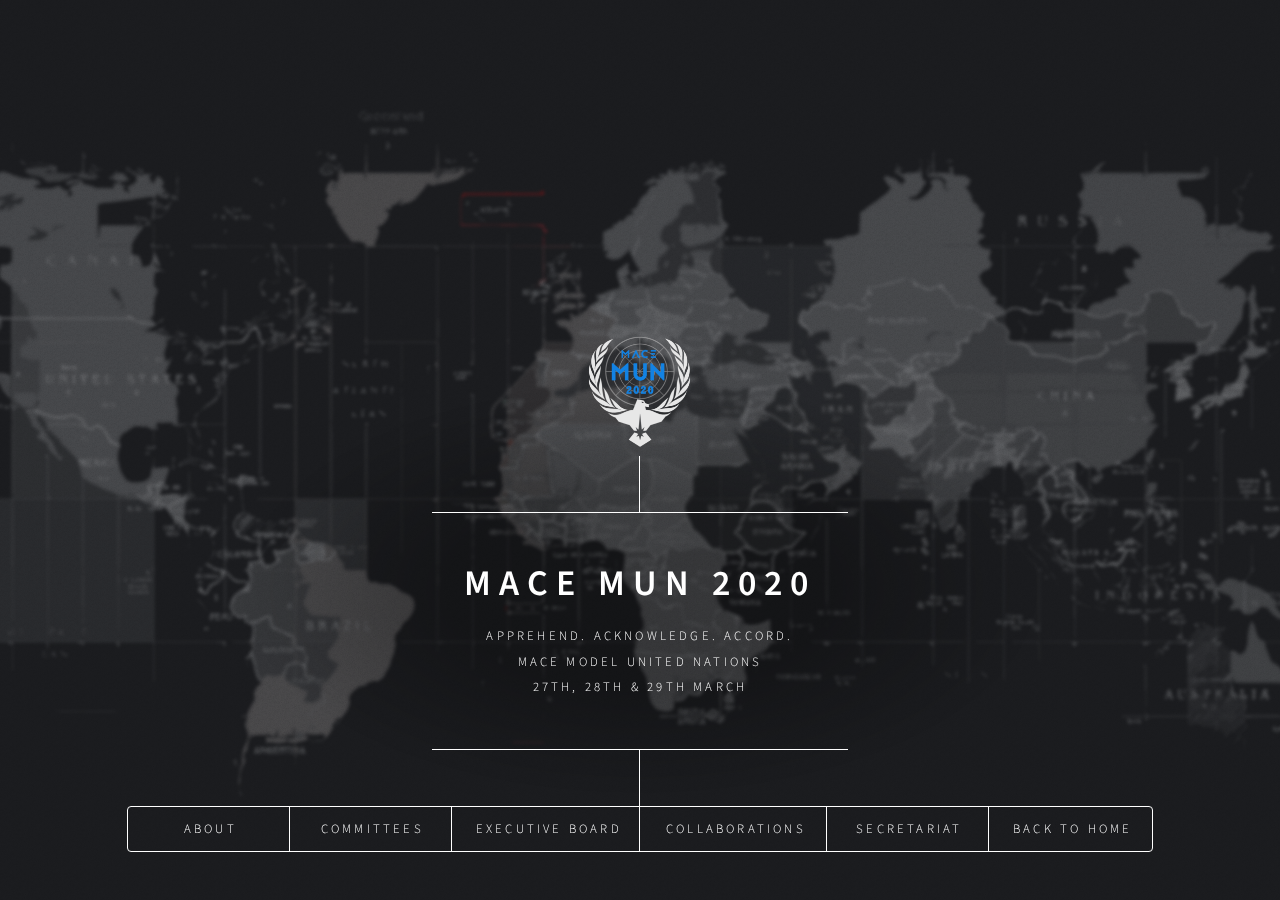
==== commit 65d77580: "Update index1.html" ====
--- a/index1.html
+++ b/index1.html
@@ -51,7 +51,7 @@
                                 <li><a href="#eboard">Executive Board</a></li>
                               	<li><a href="#collab">Collaborations</a></li>
                                 <li><a href="#sec">Secretariat</a></li>
-                                <li><a href="#reg">Registrations</a></li>
+                                <li><a href="index.html">Back to Home</a></li>
 								<!--<li><a href="#elements">Elements</a></li>-->
 							</ul>
 						</nav>
